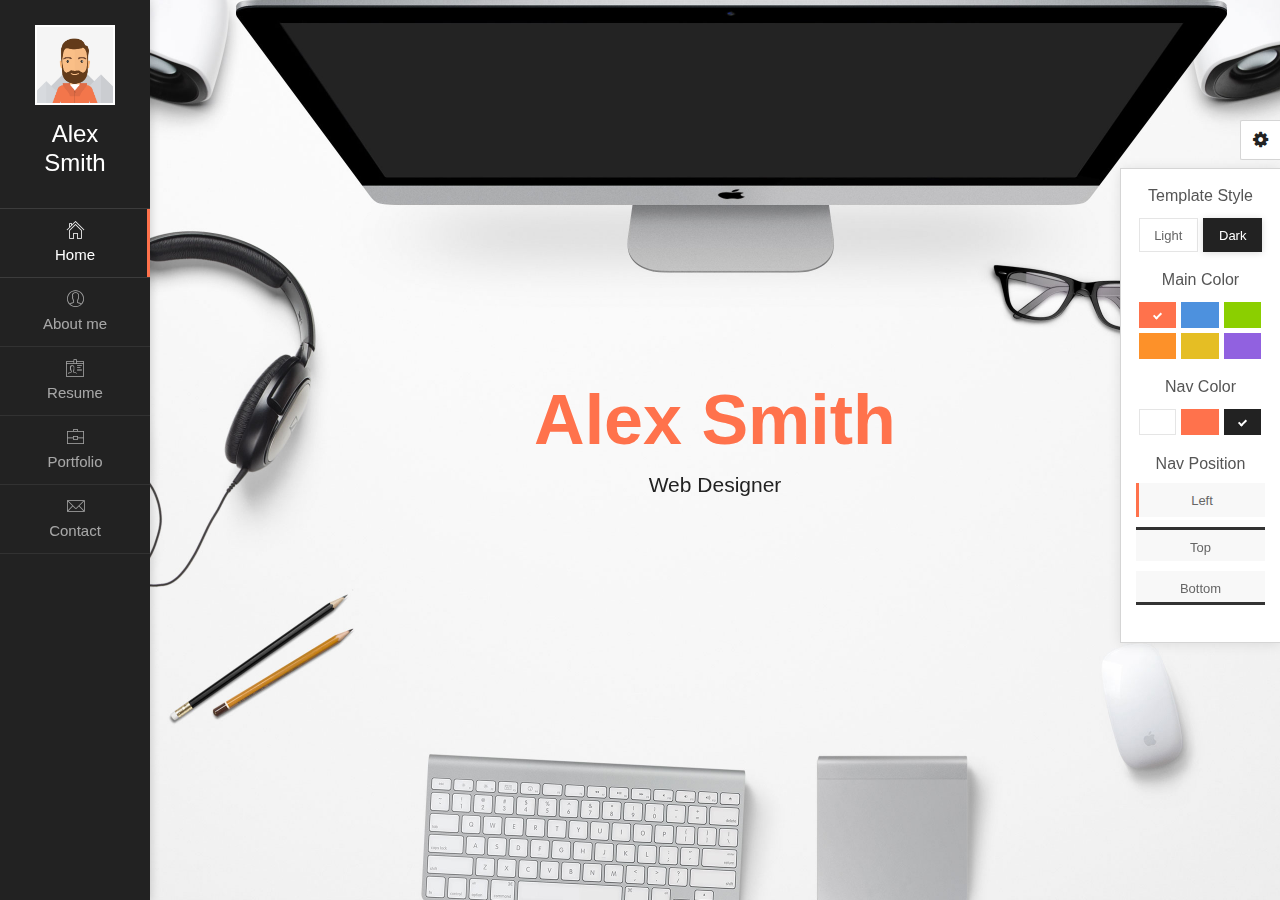
==== index.html @ 6da1f57a "First Commit" ====
<!DOCTYPE html>
<html lang="en" class="no-js">
  <head>
    <meta charset="UTF-8">
    <meta http-equiv="X-UA-Compatible" content="IE=edge"> 
    <title>Unique - Responsive vCard Template</title>
    <meta name="viewport" content="width=device-width, initial-scale=1, maximum-scale=1">
    <meta name="description" content="Unique - Responsive vCard Template">
    <meta name="keywords" content="vcard, resposnive, retina, resume, jquery, css3, bootstrap, Unique, portfolio">
    <meta name="author" content="lmtheme">
    <link rel="shortcut icon" href="asset/favicon.ico">

    <link rel="stylesheet" href="asset/css/bootstrap.css" type="text/css">
    <link rel="stylesheet" href="asset/css/normalize.css" type="text/css">
    <link rel="stylesheet" href="asset/css/animate.css" type="text/css">
    <link rel="stylesheet" href="asset/css/transition-animations.css" type="text/css">
    <link rel="stylesheet" href="asset/css/jquery.mCustomScrollbar.min.css" type="text/css">
    <link rel="stylesheet" href="asset/css/owl.carousel.css" type="text/css">
    <link rel="stylesheet" href="asset/css/magnific-popup.css" type="text/css">
    <link rel="stylesheet" href="asset/css/main-red.css" type="text/css">

    <!-- This styles needs for demo -->
    <link rel="stylesheet" href="asset/preview/lmpixels-demo-panel.css" type="text/css">
    <!-- /This styles needs for demo -->
    
    <script>
      (function(i,s,o,g,r,a,m){i['GoogleAnalyticsObject']=r;i[r]=i[r]||function(){
      (i[r].q=i[r].q||[]).push(arguments)},i[r].l=1*new Date();a=s.createElement(o),
      m=s.getElementsByTagName(o)[0];a.async=1;a.src=g;m.parentNode.insertBefore(a,m)
      })(window,document,'script','https://www.google-analytics.com/analytics.js','ga');
    
      ga('create', 'UA-96534204-1', 'auto');
      ga('send', 'pageview');
    
    </script>

    <script src="asset/js/jquery-2.1.3.min.js"></script>
    <script src="asset/js/modernizr.custom.js"></script>
  </head>

  <body>
    <!-- Loading animation -->
    <div class="preloader">
      <div class="preloader-animation">
        <div class="dot1"></div>
        <div class="dot2"></div>
      </div>
    </div>
    <!-- /Loading animation -->

    <div id="page" class="page template-style-dark">
      <!-- Header -->
      <header id="site_header" class="header mobile-menu-hide header-color-dark">
        <div class="my-photo tilt-effect">
          <img src="asset/images/photo.png" alt="image">
        </div>

        <div class="site-title-block">
          <h1 class="site-title">Alex Smith</h1>
        </div>

        <!-- Navigation -->
        <div class="site-nav">
          <!-- Main menu -->
          <ul id="nav" class="site-main-menu">
            <li>
              <a class="pt-trigger" href="#home" data-animation="21"><i class="menu-icon pe-7s-icon pe-7s-home"></i>Home</a><!-- href value = data-id without # of .pt-page. -->
            </li>
            <li>
              <a class="pt-trigger" href="#about_me" data-animation="17"><i class="menu-icon pe-7s-icon pe-7s-user"></i>About me</a>
            </li>
            <li>
              <a class="pt-trigger" href="#resume" data-animation="18"><i class="menu-icon pe-7s-icon pe-7s-id"></i>Resume</a>
            </li>
            <li>
              <a class="pt-trigger" href="#portfolio" data-animation="19"><i class="menu-icon pe-7s-icon pe-7s-portfolio"></i>Portfolio</a>
            </li>
            <li>
              <a class="pt-trigger" href="#contact" data-animation="20"><i class="menu-icon pe-7s-icon pe-7s-mail"></i>Contact</a>
            </li>
          </ul>
          <!-- /Main menu -->
        </div>
        <!-- Navigation -->
      </header>
      <!-- /Header -->

      <!-- Mobile Header -->
      <div class="mobile-header mobile-visible">
        <div class="mobile-logo-container">
          <div class="mobile-site-title">Alex Smith</div>
        </div>

        <a class="menu-toggle mobile-visible">
          <i class="fa fa-bars"></i>
        </a>
      </div>
      <!-- /Mobile Header -->

      <!-- Main Content -->
      <div id="main" class="site-main">
        <!-- Page changer wrapper -->
        <div class="pt-wrapper" style="background-image: url(asset/images/main_bg_light.jpg);">
          <!-- Subpages -->
          <div class="subpages">

            <!-- Home Subpage -->
            <section class="pt-page pt-page-1 section-without-bg section-paddings-0 table" data-id="home">
              <div class="section-inner">
                <div class="home-page-block">
                  <h2>Alex Smith</h2>
                  <div class="owl-carousel text-rotation">                                    
                    <div class="item">
                      <p class="home-page-description">Web Designer</p>
                    </div>
                    <div class="item">
                      <p class="home-page-description">Frontend-developer</p>
                    </div>
                  </div>
                </div>
              </div>
            </section>
            <!-- End of Home Subpage -->

            <!-- About Me Subpage -->
            <section class="pt-page pt-page-2" data-id="about_me">
              <div class="border-block-top-110"></div>
              <div class="section-inner">
                <div class="section-title-block">
                  <div class="section-title-wrapper clearfix">
                    <h2 class="section-title">About Me</h2>
                    <h5 class="section-description">Artist, Thinker, Creative Doer</h5>
                  </div>
                </div>

                <div class="row">
                  <div class="col-sm-6 col-md-6 col-lg-4 subpage-block">
                    <div class="my-photo-block tilt-effect">
                      <img src="asset/images/photo.png" alt="">
                    </div>
                  </div>

                  <div class="col-sm-6 col-md-6 col-lg-4">
                    <h3>I am Web Designer @ Company.com</h3>
                    <p>Praesent ut tortor consectetur, semper sapien non, lacinia augue. Aenean arcu libero, facilisis et nisi non, tempus faucibus tortor. Mauris vel nulla aliquam, pellentesque enim ac, faucibus tortor. Nulla odio nibh, cursus sit amet urna id, dignissim euismod augue.</p>
                    <p>Duis sollicitudin, libero porttitor rutrum ultrices, turpis lorem fermentum justo, quis ornare augue tortor non est. Class aptent taciti sociosqu ad litora torquent per conubia nostra, per inceptos himenaeos.</p>
                  </div>

                  <div class="col-sm-6 col-md-6 col-lg-4 subpage-block">
                    <ul class="info-list">
                      <li><span class="title">Age</span><span class="value">29</span></li>
                      <li><span class="title">Residence</span><span class="value">USA</span></li>
                      <li><span class="title">Address</span><span class="value">88 Some Street, Some Town</span></li>
                      <li><span class="title">e-mail</span><span class="value"><a href="/cdn-cgi/l/email-protection#244149454d4864415c45495448410a474b49"><span class="__cf_email__" data-cfemail="ff9a929e9693bf9a879e928f939ad19c9092">[email&#160;protected]</span></a></span></li>
                      <li><span class="title">Phone</span><span class="value">+0123 123 456 789</span></li>
                      <li><span class="title">Skype</span><span class="value">alex.smith</span></li>
                      <li><span class="title">Freelance</span><span class="value available">Available</span></li>
                    </ul>

                    <ul class="social-links">
                      <li><a class="tip social-button" href="#" title="Twitter"><i class="fa fa-twitter"></i></a></li> <!-- Full list of social icons: http://fontawesome.io/icons/#brand -->
                      <li><a class="tip social-button" href="#" title="Facebook"><i class="fa fa-facebook"></i></a></li>
                      <li><a class="tip social-button" href="#" title="Google Plus"><i class="fa fa-google-plus"></i></a></li>
                      <li><a class="tip social-button" href="#" title="Youtube"><i class="fa fa-youtube"></i></a></li>
                      <li><a class="tip social-button" href="#" title="Instagram"><i class="fa fa-instagram"></i></a></li>
                      <!--<li><a class="tip social-button" href="#" title="last.fm"><i class="fa fa-lastfm"></i></a></li>-->
                      <!--<li><a class="tip social-button" href="#" title="Dribbble"><i class="fa fa-dribbble"></i></a></li>-->
                    </ul>
                  </div>
                </div>

               <!-- Services block -->
                <div class="block-title">
                  <h3>Services</h3>
                </div>

                <div class="row">
                  <div class="col-sm-6 col-md-3 subpage-block">
                    <div class="service-block"> 
                      <div class="service-info">
                        <img src="asset/images/service/web_design_icon.png" alt="Responsive Design">
                        <h4>Web Design</h4>
                        <p>Lorem ipsum dolor sit amet, consectetur adipisicing elit, sed do eiusmod tempor.</p>
                      </div>
                    </div>
                  </div>

                  <div class="col-sm-6 col-md-3 subpage-block">
                    <div class="service-block"> 
                      <div class="service-info">
                        <img src="asset/images/service/photography_icon.png" alt="Photography">
                        <h4>Photography</h4>
                        <p>Lorem ipsum dolor sit amet, consectetur adipisicing elit, sed do eiusmod tempor.</p>
                      </div>
                    </div>
                  </div>

                  <div class="col-sm-6 col-md-3 subpage-block">
                    <div class="service-block"> 
                      <div class="service-info">
                        <img src="asset/images/service/creativity_icon.png" alt="Creativity">
                        <h4>Creativity</h4>
                        <p>Lorem ipsum dolor sit amet, consectetur adipisicing elit, sed do eiusmod tempor.</p>
                      </div>
                    </div>
                  </div>

                  <div class="col-sm-6 col-md-3 subpage-block">
                    <div class="service-block"> 
                      <div class="service-info">
                        <img src="asset/images/service/advetising_icon.png" alt="Advetising">
                        <h4>Advertising</h4>
                        <p>Lorem ipsum dolor sit amet, consectetur adipisicing elit, sed do eiusmod tempor.</p>
                      </div>
                    </div>
                  </div>
                </div>
                <!-- End of Services block -->

                <!-- Clients block -->
                <div class="block-title">
                  <h3>Clients</h3>
                </div>

                <div class="row">
                  <div class="col-sm-4 col-md-2 subpage-block">
                    <div class="client-block">
                      <a href="#" target="_blank"><img src="asset/images/clients/client_1.png" alt="image"></a>
                    </div>
                  </div>

                  <div class="col-sm-4 col-md-2 subpage-block">
                    <div class="client-block">
                      <a href="#" target="_blank"><img src="asset/images/clients/client_2.png" alt="image"></a>
                    </div>
                  </div>

                  <div class="col-sm-4 col-md-2 subpage-block">
                    <div class="client-block">
                      <a href="#" target="_blank"><img src="asset/images/clients/client_3.png" alt="image"></a>
                    </div>
                  </div>

                  <div class="col-sm-4 col-md-2 subpage-block">
                    <div class="client-block">
                      <a href="#" target="_blank"><img src="asset/images/clients/client_4.png" alt="image"></a>
                    </div>
                  </div>

                  <div class="col-sm-4 col-md-2 subpage-block">
                    <div class="client-block">
                      <a href="#" target="_blank"><img src="asset/images/clients/client_5.png" alt="image"></a>
                    </div>
                  </div>

                  <div class="col-sm-4 col-md-2 subpage-block">
                    <div class="client-block">
                      <a href="#" target="_blank"><img src="asset/images/clients/client_6.png" alt="image"></a>
                    </div>
                  </div>
                </div>
                <!-- End of Clients block -->

                <div class="row">
                  <div class="col-sm-12 col-md-12 subpage-block">
                    <div class="block-title">
                      <h3>Testimonials</h3>
                    </div>
                    <div class="testimonials owl-carousel">
                      <!-- Testimonial 1 -->
                      <div class="testimonial-item">
                        <!-- Testimonial Content -->
                        <div class="testimonial-content">
                          <div class="testimonial-text">
                            <p>"Phasellus eu nunc tincidunt, ultricies elit vitae, pretium eros. Sed sed ipsum sed massa."</p>
                          </div>
                        </div>            
                        <!-- /Testimonial Content -->  
                        <!-- Testimonial Author -->
                        <div class="testimonial-credits">
                          <!-- Picture -->
                          <div class="testimonial-picture">
                            <img src="asset/images/testimonials/testimonial_photo_1.jpg" alt="">
                          </div>              
                          <!-- /Picture -->
                          <!-- Testimonial author information -->
                          <div class="testimonial-author-info">
                            <p class="testimonial-author">Maria Richardson</p>
                            <p class="testimonial-firm">Lindsley's Lumber</p>
                          </div>
                        </div>
                        <!-- /Testimonial author information -->               
                      </div>
                      <!-- End of Testimonial 1 -->

                      <!-- Testimonial 2 -->
                      <div class="testimonial-item">
                        <!-- Testimonial Content -->
                        <div class="testimonial-content">
                          <div class="testimonial-text">
                            <p>"Vivamus porta dapibus tristique. Suspendisse et arcu eget nisi convallis eleifend nec ac lorem."</p>
                          </div>
                        </div>            
                        <!-- /Testimonial Content -->  
                        <!-- Testimonial Author -->
                        <div class="testimonial-credits">
                          <!-- Picture -->
                          <div class="testimonial-picture">
                            <img src="asset/images/testimonials/testimonial_photo_2.jpg" alt="">
                          </div>              
                          <!-- /Picture -->
                          <!-- Testimonial author information -->
                          <div class="testimonial-author-info">
                            <p class="testimonial-author">John Doe</p>
                            <p class="testimonial-firm">Apple Inc.</p>
                          </div>
                        </div>
                        <!-- /Testimonial author information -->               
                      </div>
                      <!-- End of Testimonial 2 -->

                      <!-- Testimonial 3 -->
                      <div class="testimonial-item">
                        <!-- Testimonial Content -->
                        <div class="testimonial-content">
                          <div class="testimonial-text">
                            <p>"Aliquam congue auctor lectus sed fermentum. Nulla ultricies tellus quis sapien lacinia egestas."</p>
                          </div>
                        </div>            
                        <!-- /Testimonial Content -->  
                        <!-- Testimonial Author -->
                        <div class="testimonial-credits">
                          <!-- Picture -->
                          <div class="testimonial-picture">
                            <img src="asset/images/testimonials/testimonial_photo_3.jpg" alt="">
                          </div>              
                          <!-- /Picture -->
                          <!-- Testimonial author information -->
                          <div class="testimonial-author-info">
                            <p class="testimonial-author">George McQueen</p>
                            <p class="testimonial-firm">Harmony House</p>
                          </div>
                        </div>
                        <!-- /Testimonial author information -->               
                      </div>
                      <!-- End of Testimonial 3 -->
                    </div>
                  </div>
                </div>

                <!-- Fun facts block -->
                <div class="block-title">
                  <h3>Fun Facts</h3>
                </div>

                <div class="row">
                  <div class="col-sm-6 col-md-3 subpage-block">
                    <div class="fun-fact-block gray-bg tilt-effect">
                      <i class="pe-7s-icon pe-7s-smile"></i>
                      <h4>Happy Clients</h4>
                      <span class="fun-value">1,024</span>
                    </div>
                  </div>

                  <div class="col-sm-6 col-md-3 subpage-block tilt-effect">
                    <div class="fun-fact-block">
                      <i class="pe-7s-icon pe-7s-alarm"></i>
                      <h4>Working Hours</h4>
                      <span class="fun-value">6,256</span>
                    </div>
                  </div>

                  <div class="col-sm-6 col-md-3 subpage-block tilt-effect">
                    <div class="fun-fact-block gray-bg">
                      <i class="pe-7s-icon pe-7s-medal"></i>
                      <h4>Awards Won</h4>
                      <span class="fun-value">21</span>
                    </div>
                  </div>

                  <div class="col-sm-6 col-md-3 subpage-block tilt-effect">
                    <div class="fun-fact-block">
                      <i class="pe-7s-icon pe-7s-coffee"></i>
                      <h4>Coffee Consumed</h4>
                      <span class="fun-value">20,000</span>
                    </div>
                  </div>
                </div>
                <!-- End of Fun fucts block -->
              </div>
            </section>
            <!-- End of About Me Subpage -->

            <!-- Resume Subpage -->
            <section class="pt-page pt-page-3" data-id="resume">
              <div class="border-block-top-110"></div>
              <div class="section-inner">
                <div class="section-title-block">
                  <div class="section-title-wrapper">
                    <h2 class="section-title">Resume</h2>
                    <h5 class="section-description">6 Years of Experience</h5>
                  </div>
                </div>

                <div class="row">
                  <div class="col-sm-6 col-md-4 subpage-block">
                    <div class="block-title">
                      <h3>Education</h3>
                    </div>
                    <div class="timeline">
                      <!-- Single event -->
                      <div class="timeline-event te-primary">
                        <h5 class="event-date">2010</h5>
                        <h4 class="event-name">Specialization Course</h4>
                        <span class="event-description">University of Studies</span>
                        <p>Mauris magna sapien, pharetra consectetur fringilla vitae, interdum sed tortor.</p>
                      </div>
                      <!-- Single event -->
                      <div class="timeline-event te-primary">
                        <h5 class="event-date">2009</h5>
                        <h4 class="event-name">Specialization Course</h4>
                        <span class="event-description">University of Studies</span>
                        <p>Mauris magna sapien, pharetra consectetur fringilla vitae, interdum sed tortor.</p>
                      </div>
                      <!-- Single event -->
                      <div class="timeline-event te-primary">
                        <h5 class="event-date">2008</h5>
                        <h4 class="event-name">Specialization Course</h4>
                        <span class="event-description">University of Studies</span>
                        <p>Mauris magna sapien, pharetra consectetur fringilla vitae, interdum sed tortor.</p>
                      </div>
                    </div>
                  </div>

                  <div class="col-sm-6 col-md-4 subpage-block">
                    <div class="block-title">
                      <h3>Experience</h3>
                    </div>
                    <div class="timeline">
                      <!-- Single event -->
                      <div class="timeline-event te-primary">
                        <h5 class="event-date">Dec 2012 - Current</h5>
                        <h4 class="event-name">Frontend-developer</h4>
                        <span class="event-description">Web Agency</span>
                        <p>Mauris magna sapien, pharetra consectetur fringilla vitae, interdum sed tortor.</p>
                      </div>
                      <!-- Single event -->
                      <div class="timeline-event te-primary">
                        <h5 class="event-date">Dec 2011 - Nov 2012</h5>
                        <h4 class="event-name">Web Designer</h4>
                        <span class="event-description">Apple Inc.</span>
                        <p>Mauris magna sapien, pharetra consectetur fringilla vitae, interdum sed tortor.</p>
                      </div>
                      <!-- Single event -->
                      <div class="timeline-event te-primary">
                        <h5 class="event-date">Jan 2010 - Dec 2011</h5>
                        <h4 class="event-name">Graphic Designer</h4>
                        <span class="event-description">Web Agency</span>
                        <p>Mauris magna sapien, pharetra consectetur fringilla vitae, interdum sed tortor.</p>
                      </div>
                    </div>
                  </div>

                  <div class="col-sm-6 col-md-4 subpage-block">
                    <div class="block-title">
                      <h3>Design Skills</h3>
                    </div>
                    <div class="skills-info">
                      <h4>Web Design</h4>                               
                      <div class="skill-container">
                        <div class="skill-percentage skill-1"></div>
                      </div>

                      <h4>Graphic Design</h4>
                      <div class="skill-container">
                        <div class="skill-percentage skill-2"></div>
                      </div>

                      <h4>Print Design</h4>
                      <div class="skill-container">
                        <div class="skill-percentage skill-3"></div>
                      </div> 
                    </div>

                    <div class="block-title">
                      <h3>Coding Skills</h3>
                    </div>
                    <div class="skills-info">
                      <h4>HML5</h4>                               
                      <div class="skill-container">
                        <div class="skill-percentage skill-4"></div>
                      </div>

                      <h4>CSS3</h4>
                      <div class="skill-container">
                        <div class="skill-percentage skill-5"></div>
                      </div>

                      <h4>jQuery</h4>
                      <div class="skill-container">
                        <div class="skill-percentage skill-6"></div>
                      </div>

                      <h4>Wordpress</h4>
                      <div class="skill-container">
                        <div class="skill-percentage skill-7"></div>
                      </div>

                      <h4>PHP</h4>
                      <div class="skill-container">
                        <div class="skill-percentage skill-8"></div>
                      </div>
                    </div>
                  </div>
                </div>
                <div class="row">
                  <div class="col-sm-12 col-md-12">
                    <div class="download-cv-block">
                      <a class="button" target="_blank" href="#">Download CV</a>
                    </div>
                  </div>
                </div>
              </div>
            </section>
            <!-- End Resume Subpage -->


            <!-- Portfolio Subpage -->
            <section class="pt-page pt-page-4" data-id="portfolio">
              <div class="border-block-top-110"></div>
              <div class="section-inner">
                <div class="section-title-block">
                  <div class="section-title-wrapper">
                    <h2 class="section-title">Portfolio</h2>
                    <h5 class="section-description">My Best Works</h5>
                  </div>
                </div>

                <!-- Portfolio Content -->
                <div class="portfolio-content">
                              
                  <!-- Portfolio filter -->
                  <ul id="portfolio_filters" class="portfolio-filters">
                    <li class="active">
                      <a class="filter btn btn-sm btn-link active" data-group="all">All</a>
                    </li>
                    <li>
                      <a class="filter btn btn-sm btn-link" data-group="media">Media</a>
                    </li>
                    <li>
                      <a class="filter btn btn-sm btn-link" data-group="illustration">Illustration</a>
                    </li>
                    <li>
                      <a class="filter btn btn-sm btn-link" data-group="video">Video</a>
                    </li>
                  </ul>
                  <!-- End of Portfolio filter -->

                  <!-- Portfolio Grid -->
                  <div id="portfolio_grid" class="portfolio-grid portfolio-masonry masonry-grid-3">

                    <!-- Portfolio Item 1 -->
                    <figure class="item" data-groups='["all", "media"]'>
                      <a class="ajax-page-load" href="portfolio-1.html">
                        <img src="asset/images/portfolio/1.jpg" alt="">
                        <div>
                          <h5 class="name">Project Name</h5>
                          <small>Media</small>
                          <i class="pe-7s-icon pe-7s-display2"></i>
                        </div>
                      </a>
                    </figure>
                    <!-- /Portfolio Item 1 -->

                    <!-- Portfolio Item 2 -->
                    <figure class="item" data-groups='["all", "video"]'>
                      <a href="https://player.vimeo.com/video/97102654?autoplay=1" title="Praesent Dolor Ex" class="lightbox mfp-iframe">
                        <img src="asset/images/portfolio/2.jpg" alt="">
                        <div>
                          <h5 class="name">Project Name</h5>
                          <small>Video</small>
                          <i class="pe-7s-icon pe-7s-video"></i>
                        </div>
                      </a>
                    </figure>
                    <!-- /Portfolio Item 2 -->

                    <!-- Portfolio Item 3 -->
                    <figure class="item" data-groups='["all","illustration"]'>
                      <a href="images/portfolio/full/3.jpg" class="lightbox" title="Duis Eu Eros Viverra">
                        <img src="asset/images/portfolio/3.jpg" alt="">
                        <div>
                          <h5 class="name">Project Name</h5>
                          <small>Illustration</small>
                          <i class="pe-7s-icon pe-7s-photo"></i>
                        </div>
                      </a>
                    </figure>
                    <!-- /Portfolio Item 3 -->

                    <!-- Portfolio Item 4 -->
                    <figure class="item" data-groups='["all", "media"]'>
                      <a class="ajax-page-load" href="portfolio-2.html">
                        <img src="asset/images/portfolio/4.jpg" alt="">
                        <div>
                          <h5 class="name">Project Name</h5>
                          <small>Media</small>
                          <i class="pe-7s-icon pe-7s-display2"></i>
                        </div>
                      </a>
                    </figure>
                    <!-- /Portfolio Item 4 -->

                    <!-- Portfolio Item 5 -->
                    <figure class="item" data-groups='["all", "illustration"]'>
                      <a href="images/portfolio/full/5.jpg" class="lightbox" title="Aliquam Condimentum Magna Rhoncus">
                        <img src="asset/images/portfolio/5.jpg" alt="">
                        <div>
                          <h5 class="name">Project Name</h5>
                          <small>Illustration</small>
                          <i class="pe-7s-icon pe-7s-photo"></i>
                        </div>
                      </a>
                    </figure>
                    <!-- /Portfolio Item 5 -->

                    <!-- Portfolio Item 6 -->
                    <figure class="item" data-groups='["all", "media"]'>
                      <a class="ajax-page-load" href="portfolio-3.html">
                        <img src="asset/images/portfolio/6.jpg" alt="">
                        <div>
                          <h5 class="name">Project Name</h5>
                          <small>Media</small>
                          <i class="pe-7s-icon pe-7s-display2"></i>
                        </div>
                      </a>
                    </figure>
                    <!-- /Portfolio Item 6 -->

                    <!-- Portfolio Item 7 -->
                    <figure class="item" data-groups='["all", "video"]'>
                      <a href="https://player.vimeo.com/video/97102654?autoplay=1" title="Nulla Facilisi" class="lightbox mfp-iframe">
                        <img src="asset/images/portfolio/7.jpg" alt="">
                        <div>
                          <h5 class="name">Project Name</h5>
                          <small>Video</small>
                          <i class="pe-7s-icon pe-7s-video"></i>
                        </div>
                      </a>
                    </figure>
                    <!-- /Portfolio Item 7 -->

                    <!-- Portfolio Item 8 -->
                    <figure class="item" data-groups='["all",  "media"]'>
                      <a class="ajax-page-load" href="portfolio-4.html">
                        <img src="asset/images/portfolio/8.jpg" alt="">
                        <div>
                          <h5 class="name">Project Name</h5>
                          <small>Media</small>
                          <i class="pe-7s-icon pe-7s-display2"></i>
                        </div>
                      </a>
                    </figure>
                    <!-- /Portfolio Item 8 -->

                    <!-- Portfolio Item 9 -->
                    <figure class="item" data-groups='["all","illustration"]'>
                      <a href="images/portfolio/full/9.jpg" class="lightbox" title="Mauris Neque Dolor">
                        <img src="asset/images/portfolio/9.jpg" alt="">
                        <div>
                          <h5 class="name">Project Name</h5>
                          <small>Illustration</small>
                          <i class="pe-7s-icon pe-7s-photo"></i>
                        </div>
                      </a>
                    </figure>
                    <!-- /Portfolio Item 9 -->

                    <!-- Portfolio Item 10 -->
                    <figure class="item" data-groups='["all", "video"]'>
                      <a href="https://player.vimeo.com/video/97102654?autoplay=1" title="Donec Lectus Arcu" class="lightbox mfp-iframe">
                        <img src="asset/images/portfolio/10.jpg" alt="">
                        <div>
                          <h5 class="name">Project Name</h5>
                          <small>Video</small>
                          <i class="pe-7s-icon pe-7s-video"></i>
                        </div>
                      </a>
                    </figure>
                    <!-- /Portfolio Item 10 -->

                    <!-- Portfolio Item 11 -->
                    <figure class="item" data-groups='["all","illustration"]'>
                      <a href="images/portfolio/full/11.jpg" class="lightbox" title="Duis Eu Eros Viverra">
                        <img src="asset/images/portfolio/11.jpg" alt="">
                        <div>
                          <h5 class="name">Project Name</h5>
                          <small>Illustration</small>
                          <i class="pe-7s-icon pe-7s-photo"></i>
                        </div>
                      </a>
                    </figure>
                    <!-- /Portfolio Item 11 -->

                    <!-- Portfolio Item 12 -->
                    <figure class="item" data-groups='["all","media"]'>
                      <a class="ajax-page-load" href="portfolio-5.html">
                        <img src="asset/images/portfolio/12.jpg" alt="">
                        <div>
                          <h5 class="name">Project Name</h5>
                          <small>Media</small>
                          <i class="pe-7s-icon pe-7s-display2"></i>
                        </div>
                      </a>
                    </figure>
                    <!-- /Portfolio Item 12 -->
                  </div>
                  <!-- /Portfolio Grid -->

                </div>
                <!-- /Portfolio Content -->
              </div>
            </section>
            <!-- /Portfolio Subpage -->

            <!-- Contact Subpage -->
            <section class="pt-page pt-page-5" data-id="contact">
              <div class="border-block-top-110"></div>
              <div class="section-inner">
                <div class="section-title-block">
                  <div class="section-title-wrapper">
                    <h2 class="section-title">Contact</h2>
                    <h5 class="section-description">Get in Touch</h5>
                  </div>
                </div>

                <div class="row">
                  <div class="col-sm-6 col-md-6 subpage-block">
                    <div class="block-title">
                      <h3>Get in Touch</h3>
                    </div>
                    <p>Sed eleifend sed nibh nec fringilla. Donec eu cursus sem, vitae tristique ante. Cras pretium rutrum egestas. Integer ultrices libero sed justo vehicula, eget tincidunt tortor tempus.</p>
                    <div class="contact-info-block">
                      <div class="ci-icon">
                        <i class="pe-7s-icon pe-7s-map-marker"></i>
                      </div>
                      <div class="ci-text">
                        <h5>Los Angeles, USA</h5>
                      </div>
                    </div>
                    <div class="contact-info-block">
                      <div class="ci-icon">
                        <i class="pe-7s-icon pe-7s-mail"></i>
                      </div>
                      <div class="ci-text">
                        <h5><a href="/cdn-cgi/l/email-protection" class="__cf_email__" data-cfemail="9dfcf1f8e5eef0f4e9f5ddf8e5fcf0edf1f8b3fef2f0">[email&#160;protected]</a></h5>
                      </div>
                    </div>
                    <div class="contact-info-block">
                      <div class="ci-icon">
                        <i class="pe-7s-icon pe-7s-call"></i>
                      </div>
                      <div class="ci-text">
                        <h5>+123 654 78900</h5>
                      </div>
                    </div>
                    <div class="contact-info-block">
                      <div class="ci-icon">
                        <i class="pe-7s-icon pe-7s-check"></i>
                      </div>
                      <div class="ci-text">
                        <h5>Freelance Available</h5>
                      </div>
                    </div>
                  </div>

                  <div class="col-sm-6 col-md-6 subpage-block">
                    <div class="block-title">
                      <h3>Contact Form</h3>
                    </div>
                    <form id="contact-form" method="post" action="contact_form/contact_form.php">

                      <div class="messages"></div>

                      <div class="controls">
                        <div class="form-group">
                            <input id="form_name" type="text" name="name" class="form-control" placeholder="Full Name" required="required" data-error="Name is required.">
                            <div class="form-control-border"></div>
                            <i class="form-control-icon pe-7s-user"></i>
                            <div class="help-block with-errors"></div>
                        </div>

                        <div class="form-group">
                            <input id="form_email" type="email" name="email" class="form-control" placeholder="Email Address" required="required" data-error="Valid email is required.">
                            <div class="form-control-border"></div>
                            <i class="form-control-icon pe-7s-mail"></i>
                            <div class="help-block with-errors"></div>
                        </div>

                        <div class="form-group">
                            <textarea id="form_message" name="message" class="form-control" placeholder="Message for Me" rows="4" required="required" data-error="Please, leave me a message."></textarea>
                            <div class="form-control-border"></div>
                            <i class="form-control-icon pe-7s-comment"></i>
                            <div class="help-block with-errors"></div>
                        </div>

                        <input type="submit" class="button btn-send" value="Send message">
                      </div>
                    </form>
                  </div>
                </div>
              </div>
            </section>
            <!-- End Contact Subpage -->

          </div>
        </div>
        <!-- /Page changer wrapper -->
      </div>
      <!-- /Main Content -->
    </div>

    <!-- Demo Color changer -->
    <a id="lm_demo_panel_switcher" class="lm-demo-panel-switcher right"><i class="fa fa-gear"></i></a>
    <div id="lm_demo_panel" class="lm-demo-panel right panel-color-red active">
      <div class="demo-panel-title">Template Style</div>
      <div id="t_style" class="demo-panel-options">
        <a class="t-style-switcher" data-id="template-style-light"><div class="preview w-border t-style t-style-light">Light</div></a>
        <a class="current-t-style t-style-switcher" data-id="template-style-dark"><div class="preview t-style t-style-dark">Dark</div></a>
      </div>

      <div class="demo-panel-title">Main Color</div>
      <div id="main_color" class="demo-panel-options">
        <a data-id="red" class="current-main-color"><div class="preview color-1">&nbsp;</div></a>
        <a data-id="blue"><div class="preview color-2">&nbsp;</div></a>
        <a data-id="green"><div class="preview color-3">&nbsp;</div></a>
        <a data-id="orange"><div class="preview color-4">&nbsp;</div></a>
        <a data-id="yellow"><div class="preview color-5">&nbsp;</div></a>
        <a data-id="violet"><div class="preview color-6">&nbsp;</div></a>
      </div>

      <div class="demo-panel-title">Nav Color</div>
      <div id="header_color" class="demo-panel-options">
        <a class="inverse h-color-switcher" data-id="header-color-light"><div class="preview h-color h-color-1 w-border">&nbsp;</div></a>
        <a class="h-color-switcher" data-id="header-color-main"><div class="preview h-color h-color-2">&nbsp;</div></a>
        <a class="current-h-color h-color-switcher" data-id="header-color-dark"><div class="preview h-color h-color-3">&nbsp;</div></a>
      </div>

      <div class="demo-panel-title mobile-hidden">Nav Position</div>
      <div id="header_position" class="demo-panel-options mobile-hidden">
        <a class="current-layout layout-switcher" data-id="layout-menu-left"><div class="preview layout left">Left</div></a>
        <a class="layout-switcher" data-id="layout-menu-top"><div class="preview layout top">Top</div></a>
        <a class="layout-switcher" data-id="layout-menu-bottom"><div class="preview layout bottom">Bottom</div></a>
      </div>
    </div>
    <!-- /Demo Color changer -->

    <script data-cfasync="false" src="asset/js/email-decode.min.js"></script><script src="js/bootstrap.min.js"></script>
    <script src="asset/js/pages-switcher.js"></script>
    <script src="asset/js/imagesloaded.pkgd.min.js"></script>
    <script src="asset/js/validator.js"></script>
    <script src="asset/js/jquery.shuffle.min.js"></script>
    <script src="asset/js/masonry.pkgd.min.js"></script>
    <script src="asset/js/owl.carousel.min.js"></script>
    <script src="asset/js/jquery.magnific-popup.min.js"></script>
    <script src="asset/js/jquery.mCustomScrollbar.concat.min.js"></script>
    <script src="asset/js/tilt.jquery.min.js"></script>
    <script src="asset/js/jquery.hoverdir.js"></script>
    <script src="asset/js/main.js"></script>

    <!-- Demo Color changer Script -->
    <script src="asset/preview/lmpixels-demo-panel.js"></script>
    <!-- /Demo Color changer Script -->
  <script defer="" src="beacon.min.js/v652eace1692a40cfa3763df669d7439c1639079717194" integrity="sha512-Gi7xpJR8tSkrpF7aordPZQlW2DLtzUlZcumS8dMQjwDHEnw9I7ZLyiOj/6tZStRBGtGgN6ceN6cMH8z7etPGlw==" data-cf-beacon='{"rayId":"6e7434c75c9a46d9","version":"2021.12.0","r":1,"token":"94b99c0576dc45bf9d669fb5e9256829","si":100}' crossorigin="anonymous"></script>
</body>
</html>
---- asset/css/transition-animations.css ----
.pt-page-moveToLeft{-webkit-animation:moveToLeft .6s ease both;animation:moveToLeft .6s ease both}.pt-page-moveFromLeft{-webkit-animation:moveFromLeft .6s ease both;animation:moveFromLeft .6s ease both}.pt-page-moveToRight{-webkit-animation:moveToRight .6s ease both;animation:moveToRight .6s ease both}.pt-page-moveFromRight{-webkit-animation:moveFromRight .6s ease both;animation:moveFromRight .6s ease both}.pt-page-moveToTop{-webkit-animation:moveToTop .6s ease both;animation:moveToTop .6s ease both}.pt-page-moveFromTop{-webkit-animation:moveFromTop .6s ease both;animation:moveFromTop .6s ease both}.pt-page-moveToBottom{-webkit-animation:moveToBottom .6s ease both;animation:moveToBottom .6s ease both}.pt-page-moveFromBottom{-webkit-animation:moveFromBottom .6s ease both;animation:moveFromBottom .6s ease both}.pt-page-fade{-webkit-animation:fade .7s ease both;animation:fade .7s ease both}.pt-page-moveToLeftFade{-webkit-animation:moveToLeftFade .7s ease both;animation:moveToLeftFade .7s ease both}.pt-page-moveFromLeftFade{-webkit-animation:moveFromLeftFade .7s ease both;animation:moveFromLeftFade .7s ease both}.pt-page-moveToRightFade{-webkit-animation:moveToRightFade .7s ease both;animation:moveToRightFade .7s ease both}.pt-page-moveFromRightFade{-webkit-animation:moveFromRightFade .7s ease both;animation:moveFromRightFade .7s ease both}.pt-page-moveToTopFade{-webkit-animation:moveToTopFade .7s ease both;animation:moveToTopFade .7s ease both}.pt-page-moveFromTopFade{-webkit-animation:moveFromTopFade .7s ease both;animation:moveFromTopFade .7s ease both}.pt-page-moveToBottomFade{-webkit-animation:moveToBottomFade .7s ease both;animation:moveToBottomFade .7s ease both}.pt-page-moveFromBottomFade{-webkit-animation:moveFromBottomFade .7s ease both;animation:moveFromBottomFade .7s ease both}.pt-page-moveToLeftEasing{-webkit-animation:moveToLeft .7s ease-in-out both;animation:moveToLeft .7s ease-in-out both}.pt-page-moveToRightEasing{-webkit-animation:moveToRight .7s ease-in-out both;animation:moveToRight .7s ease-in-out both}.pt-page-moveToTopEasing{-webkit-animation:moveToTop .7s ease-in-out both;animation:moveToTop .7s ease-in-out both}.pt-page-moveToBottomEasing{-webkit-animation:moveToBottom .7s ease-in-out both;animation:moveToBottom .7s ease-in-out both}@-webkit-keyframes moveToLeft{from{}to{-webkit-transform:translateX(-100%)}}@keyframes moveToLeft{from{}to{-webkit-transform:translateX(-100%);transform:translateX(-100%)}}@-webkit-keyframes moveFromLeft{from{-webkit-transform:translateX(-100%)}}@keyframes moveFromLeft{from{-webkit-transform:translateX(-100%);transform:translateX(-100%)}}@-webkit-keyframes moveToRight{from{}to{-webkit-transform:translateX(100%)}}@keyframes moveToRight{from{}to{-webkit-transform:translateX(100%);transform:translateX(100%)}}@-webkit-keyframes moveFromRight{from{-webkit-transform:translateX(100%)}}@keyframes moveFromRight{from{-webkit-transform:translateX(100%);transform:translateX(100%)}}@-webkit-keyframes moveToTop{from{}to{-webkit-transform:translateY(-100%)}}@keyframes moveToTop{from{}to{-webkit-transform:translateY(-100%);transform:translateY(-100%)}}@-webkit-keyframes moveFromTop{from{-webkit-transform:translateY(-100%)}}@keyframes moveFromTop{from{-webkit-transform:translateY(-100%);transform:translateY(-100%)}}@-webkit-keyframes moveToBottom{from{}to{-webkit-transform:translateY(100%)}}@keyframes moveToBottom{from{}to{-webkit-transform:translateY(100%);transform:translateY(100%)}}@-webkit-keyframes moveFromBottom{from{-webkit-transform:translateY(100%)}}@keyframes moveFromBottom{from{-webkit-transform:translateY(100%);transform:translateY(100%)}}@-webkit-keyframes fade{from{}to{opacity:.3}}@keyframes fade{from{}to{opacity:.3}}@-webkit-keyframes moveToLeftFade{from{}to{opacity:.3;-webkit-transform:translateX(-100%)}}@keyframes moveToLeftFade{from{}to{opacity:.3;-webkit-transform:translateX(-100%);transform:translateX(-100%)}}@-webkit-keyframes moveFromLeftFade{from{opacity:.3;-webkit-transform:translateX(-100%)}}@keyframes moveFromLeftFade{from{opacity:.3;-webkit-transform:translateX(-100%);transform:translateX(-100%)}}@-webkit-keyframes moveToRightFade{from{}to{opacity:.3;-webkit-transform:translateX(100%)}}@keyframes moveToRightFade{from{}to{opacity:.3;-webkit-transform:translateX(100%);transform:translateX(100%)}}@-webkit-keyframes moveFromRightFade{from{opacity:.3;-webkit-transform:translateX(100%)}}@keyframes moveFromRightFade{from{opacity:.3;-webkit-transform:translateX(100%);transform:translateX(100%)}}@-webkit-keyframes moveToTopFade{from{}to{opacity:.3;-webkit-transform:translateY(-100%)}}@keyframes moveToTopFade{from{}to{opacity:.3;-webkit-transform:translateY(-100%);transform:translateY(-100%)}}@-webkit-keyframes moveFromTopFade{from{opacity:.3;-webkit-transform:translateY(-100%)}}@keyframes moveFromTopFade{from{opacity:.3;-webkit-transform:translateY(-100%);transform:translateY(-100%)}}@-webkit-keyframes moveToBottomFade{from{}to{opacity:.3;-webkit-transform:translateY(100%)}}@keyframes moveToBottomFade{from{}to{opacity:.3;-webkit-transform:translateY(100%);transform:translateY(100%)}}@-webkit-keyframes moveFromBottomFade{from{opacity:.3;-webkit-transform:translateY(100%)}}@keyframes moveFromBottomFade{from{opacity:.3;-webkit-transform:translateY(100%);transform:translateY(100%)}}.pt-page-scaleDown{-webkit-animation:scaleDown .7s ease both;animation:scaleDown .7s ease both}.pt-page-scaleUp{-webkit-animation:scaleUp .7s ease both;animation:scaleUp .7s ease both}.pt-page-scaleUpDown{-webkit-animation:scaleUpDown .5s ease both;animation:scaleUpDown .5s ease both}.pt-page-scaleDownUp{-webkit-animation:scaleDownUp .5s ease both;animation:scaleDownUp .5s ease both}.pt-page-scaleDownCenter{-webkit-animation:scaleDownCenter .4s ease-in both;animation:scaleDownCenter .4s ease-in both}.pt-page-scaleUpCenter{-webkit-animation:scaleUpCenter .4s ease-out both;animation:scaleUpCenter .4s ease-out both}@-webkit-keyframes scaleDown{from{}to{opacity:0;-webkit-transform:scale(.8)}}@keyframes scaleDown{from{}to{opacity:0;-webkit-transform:scale(.8);transform:scale(.8)}}@-webkit-keyframes scaleUp{from{opacity:0;-webkit-transform:scale(.8)}}@keyframes scaleUp{from{opacity:0;-webkit-transform:scale(.8);transform:scale(.8)}}@-webkit-keyframes scaleUpDown{from{opacity:0;-webkit-transform:scale(1.2)}}@keyframes scaleUpDown{from{opacity:0;-webkit-transform:scale(1.2);transform:scale(1.2)}}@-webkit-keyframes scaleDownUp{from{}to{opacity:0;-webkit-transform:scale(1.2)}}@keyframes scaleDownUp{from{}to{opacity:0;-webkit-transform:scale(1.2);transform:scale(1.2)}}@-webkit-keyframes scaleDownCenter{from{}to{opacity:0;-webkit-transform:scale(.7)}}@keyframes scaleDownCenter{from{}to{opacity:0;-webkit-transform:scale(.7);transform:scale(.7)}}@-webkit-keyframes scaleUpCenter{from{opacity:0;-webkit-transform:scale(.7)}}@keyframes scaleUpCenter{from{opacity:0;-webkit-transform:scale(.7);transform:scale(.7)}}.pt-page-rotateRightSideFirst{-webkit-transform-origin:0% 50%;transform-origin:0% 50%;-webkit-animation:rotateRightSideFirst .8s both ease-in;animation:rotateRightSideFirst .8s both ease-in}.pt-page-rotateLeftSideFirst{-webkit-transform-origin:100% 50%;transform-origin:100% 50%;-webkit-animation:rotateLeftSideFirst .8s both ease-in;animation:rotateLeftSideFirst .8s both ease-in}.pt-page-rotateTopSideFirst{-webkit-transform-origin:50% 100%;transform-origin:50% 100%;-webkit-animation:rotateTopSideFirst .8s both ease-in;animation:rotateTopSideFirst .8s both ease-in}.pt-page-rotateBottomSideFirst{-webkit-transform-origin:50% 0%;transform-origin:50% 0%;-webkit-animation:rotateBottomSideFirst .8s both ease-in;animation:rotateBottomSideFirst .8s both ease-in}.pt-page-flipOutRight{-webkit-transform-origin:50% 50%;transform-origin:50% 50%;-webkit-animation:flipOutRight .5s both ease-in;animation:flipOutRight .5s both ease-in}.pt-page-flipInLeft{-webkit-transform-origin:50% 50%;transform-origin:50% 50%;-webkit-animation:flipInLeft .5s both ease-out;animation:flipInLeft .5s both ease-out}.pt-page-flipOutLeft{-webkit-transform-origin:50% 50%;transform-origin:50% 50%;-webkit-animation:flipOutLeft .5s both ease-in;animation:flipOutLeft .5s both ease-in}.pt-page-flipInRight{-webkit-transform-origin:50% 50%;transform-origin:50% 50%;-webkit-animation:flipInRight .5s both ease-out;animation:flipInRight .5s both ease-out}.pt-page-flipOutTop{-webkit-transform-origin:50% 50%;transform-origin:50% 50%;-webkit-animation:flipOutTop .5s both ease-in;animation:flipOutTop .5s both ease-in}.pt-page-flipInBottom{-webkit-transform-origin:50% 50%;transform-origin:50% 50%;-webkit-animation:flipInBottom .5s both ease-out;animation:flipInBottom .5s both ease-out}.pt-page-flipOutBottom{-webkit-transform-origin:50% 50%;transform-origin:50% 50%;-webkit-animation:flipOutBottom .5s both ease-in;animation:flipOutBottom .5s both ease-in}.pt-page-flipInTop{-webkit-transform-origin:50% 50%;transform-origin:50% 50%;-webkit-animation:flipInTop .5s both ease-out;animation:flipInTop .5s both ease-out}.pt-page-rotateFall{-webkit-transform-origin:0% 0%;transform-origin:0% 0%;-webkit-animation:rotateFall 1s both ease-in;animation:rotateFall 1s both ease-in}.pt-page-rotateOutNewspaper{-webkit-transform-origin:50% 50%;transform-origin:50% 50%;-webkit-animation:rotateOutNewspaper .5s both ease-in;animation:rotateOutNewspaper .5s both ease-in}.pt-page-rotateInNewspaper{-webkit-transform-origin:50% 50%;transform-origin:50% 50%;-webkit-animation:rotateInNewspaper .5s both ease-out;animation:rotateInNewspaper .5s both ease-out}.pt-page-rotatePushLeft{-webkit-transform-origin:0% 50%;transform-origin:0% 50%;-webkit-animation:rotatePushLeft .8s both ease;animation:rotatePushLeft .8s both ease}.pt-page-rotatePushRight{-webkit-transform-origin:100% 50%;transform-origin:100% 50%;-webkit-animation:rotatePushRight .8s both ease;animation:rotatePushRight .8s both ease}.pt-page-rotatePushTop{-webkit-transform-origin:50% 0%;transform-origin:50% 0%;-webkit-animation:rotatePushTop .8s both ease;animation:rotatePushTop .8s both ease}.pt-page-rotatePushBottom{-webkit-transform-origin:50% 100%;transform-origin:50% 100%;-webkit-animation:rotatePushBottom .8s both ease;animation:rotatePushBottom .8s both ease}.pt-page-rotatePullRight{-webkit-transform-origin:100% 50%;transform-origin:100% 50%;-webkit-animation:rotatePullRight .5s both ease;animation:rotatePullRight .5s both ease}.pt-page-rotatePullLeft{-webkit-transform-origin:0% 50%;transform-origin:0% 50%;-webkit-animation:rotatePullLeft .5s both ease;animation:rotatePullLeft .5s both ease}.pt-page-rotatePullTop{-webkit-transform-origin:50% 0%;transform-origin:50% 0%;-webkit-animation:rotatePullTop .5s both ease;animation:rotatePullTop .5s both ease}.pt-page-rotatePullBottom{-webkit-transform-origin:50% 100%;transform-origin:50% 100%;-webkit-animation:rotatePullBottom .5s both ease;animation:rotatePullBottom .5s both ease}.pt-page-rotateFoldRight{-webkit-transform-origin:0% 50%;transform-origin:0% 50%;-webkit-animation:rotateFoldRight .7s both ease;animation:rotateFoldRight .7s both ease}.pt-page-rotateFoldLeft{-webkit-transform-origin:100% 50%;transform-origin:100% 50%;-webkit-animation:rotateFoldLeft .7s both ease;animation:rotateFoldLeft .7s both ease}.pt-page-rotateFoldTop{-webkit-transform-origin:50% 100%;transform-origin:50% 100%;-webkit-animation:rotateFoldTop .7s both ease;animation:rotateFoldTop .7s both ease}.pt-page-rotateFoldBottom{-webkit-transform-origin:50% 0%;transform-origin:50% 0%;-webkit-animation:rotateFoldBottom .7s both ease;animation:rotateFoldBottom .7s both ease}.pt-page-rotateUnfoldLeft{-webkit-transform-origin:100% 50%;transform-origin:100% 50%;-webkit-animation:rotateUnfoldLeft .7s both ease;animation:rotateUnfoldLeft .7s both ease}.pt-page-rotateUnfoldRight{-webkit-transform-origin:0% 50%;transform-origin:0% 50%;-webkit-animation:rotateUnfoldRight .7s both ease;animation:rotateUnfoldRight .7s both ease}.pt-page-rotateUnfoldTop{-webkit-transform-origin:50% 100%;transform-origin:50% 100%;-webkit-animation:rotateUnfoldTop .7s both ease;animation:rotateUnfoldTop .7s both ease}.pt-page-rotateUnfoldBottom{-webkit-transform-origin:50% 0%;transform-origin:50% 0%;-webkit-animation:rotateUnfoldBottom .7s both ease;animation:rotateUnfoldBottom .7s both ease}.pt-page-rotateRoomLeftOut{-webkit-transform-origin:100% 50%;transform-origin:100% 50%;-webkit-animation:rotateRoomLeftOut .8s both ease;animation:rotateRoomLeftOut .8s both ease}.pt-page-rotateRoomLeftIn{-webkit-transform-origin:0% 50%;transform-origin:0% 50%;-webkit-animation:rotateRoomLeftIn .8s both ease;animation:rotateRoomLeftIn .8s both ease}.pt-page-rotateRoomRightOut{-webkit-transform-origin:0% 50%;transform-origin:0% 50%;-webkit-animation:rotateRoomRightOut .8s both ease;animation:rotateRoomRightOut .8s both ease}.pt-page-rotateRoomRightIn{-webkit-transform-origin:100% 50%;transform-origin:100% 50%;-webkit-animation:rotateRoomRightIn .8s both ease;animation:rotateRoomRightIn .8s both ease}.pt-page-rotateRoomTopOut{-webkit-transform-origin:50% 100%;transform-origin:50% 100%;-webkit-animation:rotateRoomTopOut .8s both ease;animation:rotateRoomTopOut .8s both ease}.pt-page-rotateRoomTopIn{-webkit-transform-origin:50% 0%;transform-origin:50% 0%;-webkit-animation:rotateRoomTopIn .8s both ease;animation:rotateRoomTopIn .8s both ease}.pt-page-rotateRoomBottomOut{-webkit-transform-origin:50% 0%;transform-origin:50% 0%;-webkit-animation:rotateRoomBottomOut .8s both ease;animation:rotateRoomBottomOut .8s both ease}.pt-page-rotateRoomBottomIn{-webkit-transform-origin:50% 100%;transform-origin:50% 100%;-webkit-animation:rotateRoomBottomIn .8s both ease;animation:rotateRoomBottomIn .8s both ease}.pt-page-rotateCubeLeftOut{-webkit-transform-origin:100% 50%;transform-origin:100% 50%;-webkit-animation:rotateCubeLeftOut .6s both ease-in;animation:rotateCubeLeftOut .6s both ease-in}.pt-page-rotateCubeLeftIn{-webkit-transform-origin:0% 50%;transform-origin:0% 50%;-webkit-animation:rotateCubeLeftIn .6s both ease-in;animation:rotateCubeLeftIn .6s both ease-in}.pt-page-rotateCubeRightOut{-webkit-transform-origin:0% 50%;transform-origin:0% 50%;-webkit-animation:rotateCubeRightOut .6s both ease-in;animation:rotateCubeRightOut .6s both ease-in}.pt-page-rotateCubeRightIn{-webkit-transform-origin:100% 50%;transform-origin:100% 50%;-webkit-animation:rotateCubeRightIn .6s both ease-in;animation:rotateCubeRightIn .6s both ease-in}.pt-page-rotateCubeTopOut{-webkit-transform-origin:50% 100%;transform-origin:50% 100%;-webkit-animation:rotateCubeTopOut .6s both ease-in;animation:rotateCubeTopOut .6s both ease-in}.pt-page-rotateCubeTopIn{-webkit-transform-origin:50% 0%;transform-origin:50% 0%;-webkit-animation:rotateCubeTopIn .6s both ease-in;animation:rotateCubeTopIn .6s both ease-in}.pt-page-rotateCubeBottomOut{-webkit-transform-origin:50% 0%;transform-origin:50% 0%;-webkit-animation:rotateCubeBottomOut .6s both ease-in;animation:rotateCubeBottomOut .6s both ease-in}.pt-page-rotateCubeBottomIn{-webkit-transform-origin:50% 100%;transform-origin:50% 100%;-webkit-animation:rotateCubeBottomIn .6s both ease-in;animation:rotateCubeBottomIn .6s both ease-in}.pt-page-rotateCarouselLeftOut{-webkit-transform-origin:100% 50%;transform-origin:100% 50%;-webkit-animation:rotateCarouselLeftOut .8s both ease;animation:rotateCarouselLeftOut .8s both ease}.pt-page-rotateCarouselLeftIn{-webkit-transform-origin:0% 50%;transform-origin:0% 50%;-webkit-animation:rotateCarouselLeftIn .8s both ease;animation:rotateCarouselLeftIn .8s both ease}.pt-page-rotateCarouselRightOut{-webkit-transform-origin:0% 50%;transform-origin:0% 50%;-webkit-animation:rotateCarouselRightOut .8s both ease;animation:rotateCarouselRightOut .8s both ease}.pt-page-rotateCarouselRightIn{-webkit-transform-origin:100% 50%;transform-origin:100% 50%;-webkit-animation:rotateCarouselRightIn .8s both ease;animation:rotateCarouselRightIn .8s both ease}.pt-page-rotateCarouselTopOut{-webkit-transform-origin:50% 100%;transform-origin:50% 100%;-webkit-animation:rotateCarouselTopOut .8s both ease;animation:rotateCarouselTopOut .8s both ease}.pt-page-rotateCarouselTopIn{-webkit-transform-origin:50% 0%;transform-origin:50% 0%;-webkit-animation:rotateCarouselTopIn .8s both ease;animation:rotateCarouselTopIn .8s both ease}.pt-page-rotateCarouselBottomOut{-webkit-transform-origin:50% 0%;transform-origin:50% 0%;-webkit-animation:rotateCarouselBottomOut .8s both ease;animation:rotateCarouselBottomOut .8s both ease}.pt-page-rotateCarouselBottomIn{-webkit-transform-origin:50% 100%;transform-origin:50% 100%;-webkit-animation:rotateCarouselBottomIn .8s both ease;animation:rotateCarouselBottomIn .8s both ease}.pt-page-rotateSidesOut{-webkit-transform-origin:-50% 50%;transform-origin:-50% 50%;-webkit-animation:rotateSidesOut .5s both ease-in;animation:rotateSidesOut .5s both ease-in}.pt-page-rotateSidesIn{-webkit-transform-origin:150% 50%;transform-origin:150% 50%;-webkit-animation:rotateSidesIn .5s both ease-out;animation:rotateSidesIn .5s both ease-out}.pt-page-rotateSlideOut{-webkit-animation:rotateSlideOut 1s both ease;animation:rotateSlideOut 1s both ease}.pt-page-rotateSlideIn{-webkit-animation:rotateSlideIn 1s both ease;animation:rotateSlideIn 1s both ease}@-webkit-keyframes rotateRightSideFirst{0%{}40%{-webkit-transform:rotateY(15deg);opacity:.8;-webkit-animation-timing-function:ease-out}100%{-webkit-transform:scale(.8) translateZ(-200px);opacity:0}}@keyframes rotateRightSideFirst{0%{}40%{-webkit-transform:rotateY(15deg);transform:rotateY(15deg);opacity:.8;-webkit-animation-timing-function:ease-out;animation-timing-function:ease-out}100%{-webkit-transform:scale(.8) translateZ(-200px);transform:scale(.8) translateZ(-200px);opacity:0}}@-webkit-keyframes rotateLeftSideFirst{0%{}40%{-webkit-transform:rotateY(-15deg);opacity:.8;-webkit-animation-timing-function:ease-out}100%{-webkit-transform:scale(.8) translateZ(-200px);opacity:0}}@keyframes rotateLeftSideFirst{0%{}40%{-webkit-transform:rotateY(-15deg);transform:rotateY(-15deg);opacity:.8;-webkit-animation-timing-function:ease-out;animation-timing-function:ease-out}100%{-webkit-transform:scale(.8) translateZ(-200px);transform:scale(.8) translateZ(-200px);opacity:0}}@-webkit-keyframes rotateTopSideFirst{0%{}40%{-webkit-transform:rotateX(15deg);opacity:.8;-webkit-animation-timing-function:ease-out}100%{-webkit-transform:scale(.8) translateZ(-200px);opacity:0}}@keyframes rotateTopSideFirst{0%{}40%{-webkit-transform:rotateX(15deg);transform:rotateX(15deg);opacity:.8;-webkit-animation-timing-function:ease-out;animation-timing-function:ease-out}100%{-webkit-transform:scale(.8) translateZ(-200px);transform:scale(.8) translateZ(-200px);opacity:0}}@-webkit-keyframes rotateBottomSideFirst{0%{}40%{-webkit-transform:rotateX(-15deg);opacity:.8;-webkit-animation-timing-function:ease-out}100%{-webkit-transform:scale(.8) translateZ(-200px);opacity:0}}@keyframes rotateBottomSideFirst{0%{}40%{-webkit-transform:rotateX(-15deg);transform:rotateX(-15deg);opacity:.8;-webkit-animation-timing-function:ease-out;animation-timing-function:ease-out}100%{-webkit-transform:scale(.8) translateZ(-200px);transform:scale(.8) translateZ(-200px);opacity:0}}@-webkit-keyframes flipOutRight{from{}to{-webkit-transform:translateZ(-1000px) rotateY(90deg);opacity:.2}}@keyframes flipOutRight{from{}to{-webkit-transform:translateZ(-1000px) rotateY(90deg);transform:translateZ(-1000px) rotateY(90deg);opacity:.2}}@-webkit-keyframes flipInLeft{from{-webkit-transform:translateZ(-1000px) rotateY(-90deg);opacity:.2}}@keyframes flipInLeft{from{-webkit-transform:translateZ(-1000px) rotateY(-90deg);transform:translateZ(-1000px) rotateY(-90deg);opacity:.2}}@-webkit-keyframes flipOutLeft{from{}to{-webkit-transform:translateZ(-1000px) rotateY(-90deg);opacity:.2}}@keyframes flipOutLeft{from{}to{-webkit-transform:translateZ(-1000px) rotateY(-90deg);transform:translateZ(-1000px) rotateY(-90deg);opacity:.2}}@-webkit-keyframes flipInRight{from{-webkit-transform:translateZ(-1000px) rotateY(90deg);opacity:.2}}@keyframes flipInRight{from{-webkit-transform:translateZ(-1000px) rotateY(90deg);transform:translateZ(-1000px) rotateY(90deg);opacity:.2}}@-webkit-keyframes flipOutTop{from{}to{-webkit-transform:translateZ(-1000px) rotateX(90deg);opacity:.2}}@keyframes flipOutTop{from{}to{-webkit-transform:translateZ(-1000px) rotateX(90deg);transform:translateZ(-1000px) rotateX(90deg);opacity:.2}}@-webkit-keyframes flipInBottom{from{-webkit-transform:translateZ(-1000px) rotateX(-90deg);opacity:.2}}@keyframes flipInBottom{from{-webkit-transform:translateZ(-1000px) rotateX(-90deg);transform:translateZ(-1000px) rotateX(-90deg);opacity:.2}}@-webkit-keyframes flipOutBottom{from{}to{-webkit-transform:translateZ(-1000px) rotateX(-90deg);opacity:.2}}@keyframes flipOutBottom{from{}to{-webkit-transform:translateZ(-1000px) rotateX(-90deg);transform:translateZ(-1000px) rotateX(-90deg);opacity:.2}}@-webkit-keyframes flipInTop{from{-webkit-transform:translateZ(-1000px) rotateX(90deg);opacity:.2}}@keyframes flipInTop{from{-webkit-transform:translateZ(-1000px) rotateX(90deg);transform:translateZ(-1000px) rotateX(90deg);opacity:.2}}@-webkit-keyframes rotateFall{0%{-webkit-transform:rotateZ(0deg)}20%{-webkit-transform:rotateZ(10deg);-webkit-animation-timing-function:ease-out}40%{-webkit-transform:rotateZ(17deg)}60%{-webkit-transform:rotateZ(16deg)}100%{-webkit-transform:translateY(100%) rotateZ(17deg)}}@keyframes rotateFall{0%{-webkit-transform:rotateZ(0deg);transform:rotateZ(0deg)}20%{-webkit-transform:rotateZ(10deg);transform:rotateZ(10deg);-webkit-animation-timing-function:ease-out;animation-timing-function:ease-out}40%{-webkit-transform:rotateZ(17deg);transform:rotateZ(17deg)}60%{-webkit-transform:rotateZ(16deg);transform:rotateZ(16deg)}100%{-webkit-transform:translateY(100%) rotateZ(17deg);transform:translateY(100%) rotateZ(17deg)}}@-webkit-keyframes rotateOutNewspaper{from{}to{-webkit-transform:translateZ(-3000px) rotateZ(360deg);opacity:0}}@keyframes rotateOutNewspaper{from{}to{-webkit-transform:translateZ(-3000px) rotateZ(360deg);transform:translateZ(-3000px) rotateZ(360deg);opacity:0}}@-webkit-keyframes rotateInNewspaper{from{-webkit-transform:translateZ(-3000px) rotateZ(-360deg);opacity:0}}@keyframes rotateInNewspaper{from{-webkit-transform:translateZ(-3000px) rotateZ(-360deg);transform:translateZ(-3000px) rotateZ(-360deg);opacity:0}}@-webkit-keyframes rotatePushLeft{from{}to{opacity:0;-webkit-transform:rotateY(90deg)}}@keyframes rotatePushLeft{from{}to{opacity:0;-webkit-transform:rotateY(90deg);transform:rotateY(90deg)}}@-webkit-keyframes rotatePushRight{from{}to{opacity:0;-webkit-transform:rotateY(-90deg)}}@keyframes rotatePushRight{from{}to{opacity:0;-webkit-transform:rotateY(-90deg);transform:rotateY(-90deg)}}@-webkit-keyframes rotatePushTop{from{}to{opacity:0;-webkit-transform:rotateX(-90deg)}}@keyframes rotatePushTop{from{}to{opacity:0;-webkit-transform:rotateX(-90deg);transform:rotateX(-90deg)}}@-webkit-keyframes rotatePushBottom{from{}to{opacity:0;-webkit-transform:rotateX(90deg)}}@keyframes rotatePushBottom{from{}to{opacity:0;-webkit-transform:rotateX(90deg);transform:rotateX(90deg)}}@-webkit-keyframes rotatePullRight{from{opacity:0;-webkit-transform:rotateY(-90deg)}}@keyframes rotatePullRight{from{opacity:0;-webkit-transform:rotateY(-90deg);transform:rotateY(-90deg)}}@-webkit-keyframes rotatePullLeft{from{opacity:0;-webkit-transform:rotateY(90deg)}}@keyframes rotatePullLeft{from{opacity:0;-webkit-transform:rotateY(90deg);transform:rotateY(90deg)}}@-webkit-keyframes rotatePullTop{from{opacity:0;-webkit-transform:rotateX(-90deg)}}@keyframes rotatePullTop{from{opacity:0;-webkit-transform:rotateX(-90deg);transform:rotateX(-90deg)}}@-webkit-keyframes rotatePullBottom{from{opacity:0;-webkit-transform:rotateX(90deg)}}@keyframes rotatePullBottom{from{opacity:0;-webkit-transform:rotateX(90deg);transform:rotateX(90deg)}}@-webkit-keyframes rotateFoldRight{from{}to{opacity:0;-webkit-transform:translateX(100%) rotateY(90deg)}}@keyframes rotateFoldRight{from{}to{opacity:0;-webkit-transform:translateX(100%) rotateY(90deg);transform:translateX(100%) rotateY(90deg)}}@-webkit-keyframes rotateFoldLeft{from{}to{opacity:0;-webkit-transform:translateX(-100%) rotateY(-90deg)}}@keyframes rotateFoldLeft{from{}to{opacity:0;-webkit-transform:translateX(-100%) rotateY(-90deg);transform:translateX(-100%) rotateY(-90deg)}}@-webkit-keyframes rotateFoldTop{from{}to{opacity:0;-webkit-transform:translateY(-100%) rotateX(90deg)}}@keyframes rotateFoldTop{from{}to{opacity:0;-webkit-transform:translateY(-100%) rotateX(90deg);transform:translateY(-100%) rotateX(90deg)}}@-webkit-keyframes rotateFoldBottom{from{}to{opacity:0;-webkit-transform:translateY(100%) rotateX(-90deg)}}@keyframes rotateFoldBottom{from{}to{opacity:0;-webkit-transform:translateY(100%) rotateX(-90deg);transform:translateY(100%) rotateX(-90deg)}}@-webkit-keyframes rotateUnfoldLeft{from{opacity:0;-webkit-transform:translateX(-100%) rotateY(-90deg)}}@keyframes rotateUnfoldLeft{from{opacity:0;-webkit-transform:translateX(-100%) rotateY(-90deg);transform:translateX(-100%) rotateY(-90deg)}}@-webkit-keyframes rotateUnfoldRight{from{opacity:0;-webkit-transform:translateX(100%) rotateY(90deg)}}@keyframes rotateUnfoldRight{from{opacity:0;-webkit-transform:translateX(100%) rotateY(90deg);transform:translateX(100%) rotateY(90deg)}}@-webkit-keyframes rotateUnfoldTop{from{opacity:0;-webkit-transform:translateY(-100%) rotateX(90deg)}}@keyframes rotateUnfoldTop{from{opacity:0;-webkit-transform:translateY(-100%) rotateX(90deg);transform:translateY(-100%) rotateX(90deg)}}@-webkit-keyframes rotateUnfoldBottom{from{opacity:0;-webkit-transform:translateY(100%) rotateX(-90deg)}}@keyframes rotateUnfoldBottom{from{opacity:0;-webkit-transform:translateY(100%) rotateX(-90deg);transform:translateY(100%) rotateX(-90deg)}}@-webkit-keyframes rotateRoomLeftOut{from{}to{opacity:.3;-webkit-transform:translateX(-100%) rotateY(90deg)}}@keyframes rotateRoomLeftOut{from{}to{opacity:.3;-webkit-transform:translateX(-100%) rotateY(90deg);transform:translateX(-100%) rotateY(90deg)}}@-webkit-keyframes rotateRoomLeftIn{from{opacity:.3;-webkit-transform:translateX(100%) rotateY(-90deg)}}@keyframes rotateRoomLeftIn{from{opacity:.3;-webkit-transform:translateX(100%) rotateY(-90deg);transform:translateX(100%) rotateY(-90deg)}}@-webkit-keyframes rotateRoomRightOut{from{}to{opacity:.3;-webkit-transform:translateX(100%) rotateY(-90deg)}}@keyframes rotateRoomRightOut{from{}to{opacity:.3;-webkit-transform:translateX(100%) rotateY(-90deg);transform:translateX(100%) rotateY(-90deg)}}@-webkit-keyframes rotateRoomRightIn{from{opacity:.3;-webkit-transform:translateX(-100%) rotateY(90deg)}}@keyframes rotateRoomRightIn{from{opacity:.3;-webkit-transform:translateX(-100%) rotateY(90deg);transform:translateX(-100%) rotateY(90deg)}}@-webkit-keyframes rotateRoomTopOut{from{}to{opacity:.3;-webkit-transform:translateY(-100%) rotateX(-90deg)}}@keyframes rotateRoomTopOut{from{}to{opacity:.3;-webkit-transform:translateY(-100%) rotateX(-90deg);transform:translateY(-100%) rotateX(-90deg)}}@-webkit-keyframes rotateRoomTopIn{from{opacity:.3;-webkit-transform:translateY(100%) rotateX(90deg)}}@keyframes rotateRoomTopIn{from{opacity:.3;-webkit-transform:translateY(100%) rotateX(90deg);transform:translateY(100%) rotateX(90deg)}}@-webkit-keyframes rotateRoomBottomOut{from{}to{opacity:.3;-webkit-transform:translateY(100%) rotateX(90deg)}}@keyframes rotateRoomBottomOut{from{}to{opacity:.3;-webkit-transform:translateY(100%) rotateX(90deg);transform:translateY(100%) rotateX(90deg)}}@-webkit-keyframes rotateRoomBottomIn{from{opacity:.3;-webkit-transform:translateY(-100%) rotateX(-90deg)}}@keyframes rotateRoomBottomIn{from{opacity:.3;-webkit-transform:translateY(-100%) rotateX(-90deg);transform:translateY(-100%) rotateX(-90deg)}}@-webkit-keyframes rotateCubeLeftOut{0%{}50%{-webkit-animation-timing-function:ease-out;-webkit-transform:translateX(-50%) translateZ(-200px) rotateY(-45deg)}100%{opacity:.3;-webkit-transform:translateX(-100%) rotateY(-90deg)}}@keyframes rotateCubeLeftOut{0%{}50%{-webkit-animation-timing-function:ease-out;animation-timing-function:ease-out;-webkit-transform:translateX(-50%) translateZ(-200px) rotateY(-45deg);transform:translateX(-50%) translateZ(-200px) rotateY(-45deg)}100%{opacity:.3;-webkit-transform:translateX(-100%) rotateY(-90deg);transform:translateX(-100%) rotateY(-90deg)}}@-webkit-keyframes rotateCubeLeftIn{0%{opacity:.3;-webkit-transform:translateX(100%) rotateY(90deg)}50%{-webkit-animation-timing-function:ease-out;-webkit-transform:translateX(50%) translateZ(-200px) rotateY(45deg)}}@keyframes rotateCubeLeftIn{0%{opacity:.3;-webkit-transform:translateX(100%) rotateY(90deg);transform:translateX(100%) rotateY(90deg)}50%{-webkit-animation-timing-function:ease-out;animation-timing-function:ease-out;-webkit-transform:translateX(50%) translateZ(-200px) rotateY(45deg);transform:translateX(50%) translateZ(-200px) rotateY(45deg)}}@-webkit-keyframes rotateCubeRightOut{0%{}50%{-webkit-animation-timing-function:ease-out;-webkit-transform:translateX(50%) translateZ(-200px) rotateY(45deg)}100%{opacity:.3;-webkit-transform:translateX(100%) rotateY(90deg)}}@keyframes rotateCubeRightOut{0%{}50%{-webkit-animation-timing-function:ease-out;animation-timing-function:ease-out;-webkit-transform:translateX(50%) translateZ(-200px) rotateY(45deg);transform:translateX(50%) translateZ(-200px) rotateY(45deg)}100%{opacity:.3;-webkit-transform:translateX(100%) rotateY(90deg);transform:translateX(100%) rotateY(90deg)}}@-webkit-keyframes rotateCubeRightIn{0%{opacity:.3;-webkit-transform:translateX(-100%) rotateY(-90deg)}50%{-webkit-animation-timing-function:ease-out;-webkit-transform:translateX(-50%) translateZ(-200px) rotateY(-45deg)}}@keyframes rotateCubeRightIn{0%{opacity:.3;-webkit-transform:translateX(-100%) rotateY(-90deg);transform:translateX(-100%) rotateY(-90deg)}50%{-webkit-animation-timing-function:ease-out;animation-timing-function:ease-out;-webkit-transform:translateX(-50%) translateZ(-200px) rotateY(-45deg);transform:translateX(-50%) translateZ(-200px) rotateY(-45deg)}}@-webkit-keyframes rotateCubeTopOut{0%{}50%{-webkit-animation-timing-function:ease-out;-webkit-transform:translateY(-50%) translateZ(-200px) rotateX(45deg)}100%{opacity:.3;-webkit-transform:translateY(-100%) rotateX(90deg)}}@keyframes rotateCubeTopOut{0%{}50%{-webkit-animation-timing-function:ease-out;animation-timing-function:ease-out;-webkit-transform:translateY(-50%) translateZ(-200px) rotateX(45deg);transform:translateY(-50%) translateZ(-200px) rotateX(45deg)}100%{opacity:.3;-webkit-transform:translateY(-100%) rotateX(90deg);transform:translateY(-100%) rotateX(90deg)}}@-webkit-keyframes rotateCubeTopIn{0%{opacity:.3;-webkit-transform:translateY(100%) rotateX(-90deg)}50%{-webkit-animation-timing-function:ease-out;-webkit-transform:translateY(50%) translateZ(-200px) rotateX(-45deg)}}@keyframes rotateCubeTopIn{0%{opacity:.3;-webkit-transform:translateY(100%) rotateX(-90deg);transform:translateY(100%) rotateX(-90deg)}50%{-webkit-animation-timing-function:ease-out;animation-timing-function:ease-out;-webkit-transform:translateY(50%) translateZ(-200px) rotateX(-45deg);transform:translateY(50%) translateZ(-200px) rotateX(-45deg)}}@-webkit-keyframes rotateCubeBottomOut{0%{}50%{-webkit-animation-timing-function:ease-out;-webkit-transform:translateY(50%) translateZ(-200px) rotateX(-45deg)}100%{opacity:.3;-webkit-transform:translateY(100%) rotateX(-90deg)}}@keyframes rotateCubeBottomOut{0%{}50%{-webkit-animation-timing-function:ease-out;animation-timing-function:ease-out;-webkit-transform:translateY(50%) translateZ(-200px) rotateX(-45deg);transform:translateY(50%) translateZ(-200px) rotateX(-45deg)}100%{opacity:.3;-webkit-transform:translateY(100%) rotateX(-90deg);transform:translateY(100%) rotateX(-90deg)}}@-webkit-keyframes rotateCubeBottomIn{0%{opacity:.3;-webkit-transform:translateY(-100%) rotateX(90deg)}50%{-webkit-animation-timing-function:ease-out;-webkit-transform:translateY(-50%) translateZ(-200px) rotateX(45deg)}}@keyframes rotateCubeBottomIn{0%{opacity:.3;-webkit-transform:translateY(-100%) rotateX(90deg);transform:translateY(-100%) rotateX(90deg)}50%{-webkit-animation-timing-function:ease-out;animation-timing-function:ease-out;-webkit-transform:translateY(-50%) translateZ(-200px) rotateX(45deg);transform:translateY(-50%) translateZ(-200px) rotateX(45deg)}}@-webkit-keyframes rotateCarouselLeftOut{from{}to{opacity:.3;-webkit-transform:translateX(-150%) scale(.4) rotateY(-65deg)}}@keyframes rotateCarouselLeftOut{from{}to{opacity:.3;-webkit-transform:translateX(-150%) scale(.4) rotateY(-65deg);transform:translateX(-150%) scale(.4) rotateY(-65deg)}}@-webkit-keyframes rotateCarouselLeftIn{from{opacity:.3;-webkit-transform:translateX(200%) scale(.4) rotateY(65deg)}}@keyframes rotateCarouselLeftIn{from{opacity:.3;-webkit-transform:translateX(200%) scale(.4) rotateY(65deg);transform:translateX(200%) scale(.4) rotateY(65deg)}}@-webkit-keyframes rotateCarouselRightOut{from{}to{opacity:.3;-webkit-transform:translateX(200%) scale(.4) rotateY(65deg)}}@keyframes rotateCarouselRightOut{from{}to{opacity:.3;-webkit-transform:translateX(200%) scale(.4) rotateY(65deg);transform:translateX(200%) scale(.4) rotateY(65deg)}}@-webkit-keyframes rotateCarouselRightIn{from{opacity:.3;-webkit-transform:translateX(-200%) scale(.4) rotateY(-65deg)}}@keyframes rotateCarouselRightIn{from{opacity:.3;-webkit-transform:translateX(-200%) scale(.4) rotateY(-65deg);transform:translateX(-200%) scale(.4) rotateY(-65deg)}}@-webkit-keyframes rotateCarouselTopOut{from{}to{opacity:.3;-webkit-transform:translateY(-200%) scale(.4) rotateX(65deg)}}@keyframes rotateCarouselTopOut{from{}to{opacity:.3;-webkit-transform:translateY(-200%) scale(.4) rotateX(65deg);transform:translateY(-200%) scale(.4) rotateX(65deg)}}@-webkit-keyframes rotateCarouselTopIn{from{opacity:.3;-webkit-transform:translateY(200%) scale(.4) rotateX(-65deg)}}@keyframes rotateCarouselTopIn{from{opacity:.3;-webkit-transform:translateY(200%) scale(.4) rotateX(-65deg);transform:translateY(200%) scale(.4) rotateX(-65deg)}}@-webkit-keyframes rotateCarouselBottomOut{from{}to{opacity:.3;-webkit-transform:translateY(200%) scale(.4) rotateX(-65deg)}}@keyframes rotateCarouselBottomOut{from{}to{opacity:.3;-webkit-transform:translateY(200%) scale(.4) rotateX(-65deg);transform:translateY(200%) scale(.4) rotateX(-65deg)}}@-webkit-keyframes rotateCarouselBottomIn{from{opacity:.3;-webkit-transform:translateY(-200%) scale(.4) rotateX(65deg)}}@keyframes rotateCarouselBottomIn{from{opacity:.3;-webkit-transform:translateY(-200%) scale(.4) rotateX(65deg);transform:translateY(-200%) scale(.4) rotateX(65deg)}}@-webkit-keyframes rotateSidesOut{from{}to{opacity:0;-webkit-transform:translateZ(-500px) rotateY(90deg)}}@keyframes rotateSidesOut{from{}to{opacity:0;-webkit-transform:translateZ(-500px) rotateY(90deg);transform:translateZ(-500px) rotateY(90deg)}}@-webkit-keyframes rotateSidesIn{from{opacity:0;-webkit-transform:translateZ(-500px) rotateY(-90deg)}}@keyframes rotateSidesIn{from{opacity:0;-webkit-transform:translateZ(-500px) rotateY(-90deg);transform:translateZ(-500px) rotateY(-90deg)}}@-webkit-keyframes rotateSlideOut{0%{}25%{opacity:.5;-webkit-transform:translateZ(-500px)}75%{opacity:.5;-webkit-transform:translateZ(-500px) translateX(-200%)}100%{opacity:.5;-webkit-transform:translateZ(-500px) translateX(-200%)}}@keyframes rotateSlideOut{0%{}25%{opacity:.5;-webkit-transform:translateZ(-500px);transform:translateZ(-500px)}75%{opacity:.5;-webkit-transform:translateZ(-500px) translateX(-200%);transform:translateZ(-500px) translateX(-200%)}100%{opacity:.5;-webkit-transform:translateZ(-500px) translateX(-200%);transform:translateZ(-500px) translateX(-200%)}}@-webkit-keyframes rotateSlideIn{0%,25%{opacity:.5;-webkit-transform:translateZ(-500px) translateX(200%)}75%{opacity:.5;-webkit-transform:translateZ(-500px)}100%{opacity:1;-webkit-transform:translateZ(0) translateX(0)}}@keyframes rotateSlideIn{0%,25%{opacity:.5;-webkit-transform:translateZ(-500px) translateX(200%);transform:translateZ(-500px) translateX(200%)}75%{opacity:.5;-webkit-transform:translateZ(-500px);transform:translateZ(-500px)}100%{opacity:1;-webkit-transform:translateZ(0) translateX(0);transform:translateZ(0) translateX(0)}}.pt-page-delay100{-webkit-animation-delay:.1s;animation-delay:.1s}.pt-page-delay180{-webkit-animation-delay:.18s;animation-delay:.18s}.pt-page-delay200{-webkit-animation-delay:.2s;animation-delay:.2s}.pt-page-delay300{-webkit-animation-delay:.3s;animation-delay:.3s}.pt-page-delay400{-webkit-animation-delay:.4s;animation-delay:.4s}.pt-page-delay500{-webkit-animation-delay:.5s;animation-delay:.5s}.pt-page-delay700{-webkit-animation-delay:.7s;animation-delay:.7s}.pt-page-delay1000{-webkit-animation-delay:1s;animation-delay:1s}
---- asset/css/main-red.css ----
@import 'pe-icon-7-stroke.css';@import 'font-awesome.css';@import "../../../../css";html{height:100%}body{font-family:pt sans,Helvetica,sans-serif;color:#555;margin:0;height:100%;font-size:16px;line-height:1.5em}a{color:#ff724c;text-decoration:none;outline:none;-webkit-transition:all .3s ease-in-out;-moz-transition:all .3s ease-in-out;-o-transition:all .3s ease-in-out;-ms-transition:all .3s ease-in-out;transition:all .3s ease-in-out}a:hover{color:#e56845;text-decoration:none;outline:none}a:focus{outline:0}h1,h2,h3,h4,h5,h6{color:#222;font-family:oxygen,Helvetica,sans-serif;font-weight:700;line-height:1.5em;margin-top:0;margin-bottom:10px}p{font-size:.875em;margin:0 0 10px;font-weight:300}p.lead{font-size:18px;margin:30px 0}img{vertical-align:bottom;max-width:100%;height:auto;border:0;-ms-interpolation-mode:bicubic}.page{position:relative;height:100%}.mobile-visible{display:none;visibility:hidden}.mobile-hidden{display:block;visibility:visible}input[type=submit],input[type=button],button,a.button{display:inline-block;position:relative;padding:.8em 2em;margin-bottom:.25em;font-size:.875em;line-height:1.2;border:0;outline:0;border:2px solid #ff724c;color:#222;text-shadow:none;background:0 0;border-radius:0;font-family:pt sans,Helvetica,sans-serif}.btn{border-radius:0}input[type=submit]:hover,input[type=submit]:focus,input[type=button]:focus,button:hover,button:focus,a.button:hover,a.button:focus{color:#fff;background-color:#ff724c}.mCSB_inside>.mCSB_container{margin-right:0}.mCSB_scrollTools .mCSB_dragger .mCSB_dragger_bar{background-color:#ff724c;opacity:1;border-radius:0}.mCSB_scrollTools .mCSB_dragger:hover .mCSB_dragger_bar,.mCSB_scrollTools .mCSB_dragger:focus .mCSB_dragger_bar{background-color:#ff724c;opacity:1}.mCSB_scrollTools .mCSB_draggerRail{background-color:#e5e5e5}.form-group{position:relative;margin:0 0 20px}.form-control,.form-control:focus{height:42px}.form-control,.form-control:focus,.has-error .form-control,.has-error .form-control:focus{position:relative;border:1px solid #bbb;border-radius:0;display:block;font-size:.9em;margin:0;padding:10px 35px 10px 12px;width:100%;background:0 0;text-align:left;color:inherit;-webkit-box-shadow:none;-moz-box-shadow:none;box-shadow:none;outline:none;font-family:pt sans,Helvetica,sans-serif}textarea.form-control,textarea.form-control:focus{height:auto}.form-control+.form-control-border{content:"";position:absolute;z-index:-1;left:50%;right:50%;bottom:0;background:#ff724c;height:2px;-webkit-transition:all .4s ease-in-out;-moz-transition:all .4s ease-in-out;-o-transition:all .4s ease-in-out;-ms-transition:all .4s ease-in-out;transition:all .4s ease-in-out}.form-control:focus+.form-control-border{left:0;right:0;z-index:1}.has-error .form-control+.form-control-border{background:#ff4c4c}.form-control-icon{position:absolute;top:9px;right:12px;font-size:24px;color:#aaa}.form-control:focus+.form-control-border+.form-control-icon{color:#ff724c}.form-control::-moz-placeholder{color:#aaa}.form-control:-ms-input-placeholder{color:#aaa}.form-control::-webkit-input-placeholder{color:#aaa}.form-group .help-block{position:absolute;display:inline-block;padding:0 5px;font-size:.8em;line-height:1.5em;margin:-2px 0 0 10px;color:#fff;background:#ff4c4c}.form-group .help-block:after{content:" ";position:absolute;left:5px;bottom:100%;width:0;height:0;border-bottom:10px solid #ff4c4c;border-right:10px solid transparent}.form-group .help-block:empty{display:none}.no-padding{padding:0}.subpage-block{margin-bottom:30px}.text-rotation{display:block}.border-block-top-40{display:inline-block;position:absolute;background:0 0;width:40px;height:40px;border-top:2px solid #ff724c;border-left:2px solid #ff724c;left:0;top:0;z-index:0}.border-block-bottom-40{display:inline-block;position:absolute;background:0 0;width:40px;height:40px;border-bottom:2px solid #ff724c;border-right:2px solid #ff724c;right:0;bottom:0;z-index:0}.border-block-bottom-60{display:inline-block;position:absolute;background:0 0;width:60px;height:60px;border-bottom:2px solid #ff724c;border-right:2px solid #ff724c;right:0;bottom:0;z-index:0}.border-block-top-110{display:inline-block;position:absolute;background:0 0;width:110px;height:110px;border-top:3px solid #ff724c;border-left:3px solid #ff724c;left:20px;top:10px;z-index:0}.no-js .preloader{display:none}.preloader{position:fixed;left:0;top:0;width:100%;height:100%;z-index:9999;background:#fff}.preloader-animation{margin:-20px auto 0;top:50%;left:0;right:0;width:40px;height:40px;position:absolute;text-align:center;-webkit-animation:rotate 2s infinite linear;animation:rotate 2s infinite linear}.dot1,.dot2{width:60%;height:60%;display:inline-block;position:absolute;top:0;background-color:#ff724c;border-radius:100%;-webkit-animation:bounce 2s infinite ease-in-out;animation:bounce 2s infinite ease-in-out}.dot2{top:auto;bottom:0;-webkit-animation-delay:-1s;animation-delay:-1s}@-webkit-keyframes rotate{100%{-webkit-transform:rotate(360deg)}}@keyframes rotate{100%{transform:rotate(360deg);-webkit-transform:rotate(360deg)}}@-webkit-keyframes bounce{0%,100%{-webkit-transform:scale(0)}50%{-webkit-transform:scale(1)}}@keyframes bounce{0%,100%{transform:scale(0);-webkit-transform:scale(0)}50%{transform:scale(1);-webkit-transform:scale(1)}}.pt-wrapper{position:relative;width:100%;height:100%;padding:0;padding:25px 5%;background-color:#f5f5f5;background-attachment:fixed;background-position:50%;background-size:cover;-webkit-background-size:cover;background-attachment:scroll;background-position:center center;background-repeat:no-repeat;overflow:hidden}.subpages{position:relative;width:100%;height:100%;margin:0 auto;max-width:1240px;-webkit-perspective:1500px;-moz-perspective:1500px;perspective:1500px;-webkit-backface-visibility:hidden;-moz-backface-visibility:hidden;backface-visibility:hidden}.pt-page{width:100%;height:100%;position:absolute;opacity:0;top:auto;padding:10px 0;left:0;background-color:#fff;overflow:hidden;visibility:hidden;-webkit-transform:translate3d(0,0,0);-o-transform:translate3d(0,0,0);-moz-transform:translate3d(0,0,0);transform:translate3d(0,0,0);-webkit-transform-style:preserve-3d;-moz-transform-style:preserve-3d;-o-transform-style:preserve-3d;transform-style:preserve-3d;-webkit-box-shadow:0 1px 33px rgba(0,0,0,.15);-moz-box-shadow:0 1px 33px rgba(0,0,0,.15);box-shadow:0 1px 33px rgba(0,0,0,.15)}.pt-page .section-inner{position:relative;padding:20px 60px 50px}.no-js .pt-page{position:relative}.pt-page-content{position:absolute;width:100%}.pt-page-current,.no-js .pt-page{visibility:visible;z-index:90;opacity:1;overflow:hidden;height:100%;min-height:100%}.pt-page.pt-page-current .portfolio-grid{display:block}.no-js .pt-page *{height:auto}.no-js body{overflow:auto}.pt-message{display:none;position:absolute;z-index:99999;bottom:0;left:0;width:100%;background:#da475c;color:#fff;text-align:center}.pt-message p{margin:0;line-height:60px;font-size:26px}.no-cssanimations .pt-message{display:block}.section-with-bg{-webkit-backface-visibility:hidden;backface-visibility:hidden;background-attachment:fixed;background-position:50%;background-size:cover;-webkit-background-size:cover;background-attachment:scroll;background-position:center center;background-repeat:no-repeat}.section-without-bg{background:0 0;-webkit-box-shadow:none;-moz-box-shadow:none;box-shadow:none}.section-paddings-0{padding:0}.header{position:fixed;width:150px;height:100%;background-color:#ff724c;overflow:auto;-webkit-box-shadow:0 1px 10px rgba(0,0,0,.2);-moz-box-shadow:0 1px 10px rgba(0,0,0,.2);box-shadow:0 1px 10px rgba(0,0,0,.2);z-index:10}.my-photo{position:relative;margin:25px auto 10px;max-width:80px;text-align:center;z-index:0}.header .my-photo .border-block-bottom-40{border-color:#fff}.my-photo img{position:relative;border:2px solid #fff}.site-title-block{position:relative;z-index:1;margin:15px 20px 5px;text-align:center}.site-title{color:#fff;font-size:24px;font-weight:400;line-height:1.2em;margin:0}p.site-description{color:#f5f5f5;font-size:14px;font-weight:300;font-family:oxygen,Helvetica,sans-serif;margin:5px 0}ul.social-links{display:block;list-style:none;margin:25px 0 5px;padding:0;text-align:left}ul.social-links li{display:inline-block;margin:0;padding:0}ul.social-links li a{display:inline-block;margin:0 1px;width:34px;height:34px;color:#555;background-color:transparent;border:1px solid #e5e5e5;text-align:center}ul.social-links li a:hover{color:#fff;background-color:#ff724c;border-color:transparent}ul.social-links li a i{font-size:16px;line-height:32px}ul.social-links li:last-child a{margin-right:0}.menu-toggle{display:block;width:50px;margin:0 4px;line-height:50px;height:50px;text-align:center;cursor:pointer;overflow:hidden;float:right}.menu-toggle i{color:#ff724c;font-size:21px;line-height:50px}.site-main{height:100%;margin-left:150px;position:relative;background-color:#fff}.site-nav{display:block;padding:25px 0 30px}.site-main-menu{display:block;padding:0;margin:0;font-family:oxygen,Helvetica,sans-serif}.site-main-menu li{display:block;position:relative;padding:0;text-align:center}.site-main-menu li a,.site-main-menu li a:hover{display:block;position:relative;padding:10px 20px;text-align:center;color:#fff;font-size:15px;font-weight:400;position:relative;text-decoration:none;outline:none;opacity:.6;border-bottom:1px solid rgba(255,255,255,.12)}.site-main-menu li:first-child a{border-top:1px solid rgba(255,255,255,.12)}.site-main-menu li a:hover,.site-main-menu li.active a{background-color:transparent;opacity:1}.site-main-menu li a:after{display:block;position:absolute;right:0;bottom:0;content:'';width:0;height:100%;margin:0 auto;background-color:#ff724c;-webkit-transition:all .2s ease-in-out;-moz-transition:all .2s ease-in-out;-o-transition:all .2s ease-in-out;-ms-transition:all .2s ease-in-out;transition:all .2s ease-in-out}.site-main-menu li a:hover:after,.site-main-menu li.active a:after{width:3px}.menu-icon{display:block;font-size:21px;margin-bottom:3px;text-align:center}@media only screen and (min-width:992px){.layout-menu-top,.layout-menu-bottom{overflow:hidden}.layout-menu-top .header,.layout-menu-bottom .header{top:0;height:80px;width:100%;padding:0 20px}.layout-menu-top .site-main,.layout-menu-bottom .site-main{margin-top:80px;margin-left:0;height:calc(100% - 80px)}.layout-menu-top .my-photo,.layout-menu-bottom .my-photo{display:inline-block;float:left;margin:10px 25px 10px 0;width:60px}.layout-menu-top .site-title-block,.layout-menu-bottom .site-title-block{position:relative;float:left;z-index:1;text-align:center;margin:0}.layout-menu-top .site-title-block h1,.layout-menu-bottom .site-title-block h1{line-height:80px}.layout-menu-top div.site-nav,.layout-menu-bottom div.site-nav{float:left;padding:0 0 0 40px}.layout-menu-top .site-main-menu li,.layout-menu-bottom .site-main-menu li{display:inline-block;float:left}.layout-menu-top .site-main-menu li a,.layout-menu-bottom .site-main-menu li a{height:80px;padding:18px 20px;border-top:0;border-bottom:0}.layout-menu-top .site-main-menu li a:after,.layout-menu-bottom .site-main-menu li a:after,.layout-menu-top .site-main-menu li.active a:after,.layout-menu-bottom .site-main-menu li.active a:after{content:"";position:absolute;z-index:1;width:0;left:0;right:0;bottom:0;margin:0 auto;background-color:#ff724c;height:2px;-webkit-transition:width .3s ease-in-out;-moz-transition:width .3s ease-in-out;-o-transition:width .3s ease-in-out;-ms-transition:width .3s ease-in-out;transition:width .3s ease-in-out}.layout-menu-top .site-main-menu li a:hover:after,.layout-menu-bottom .site-main-menu li a:hover:after{background-color:#ff724c;width:100%;height:2px}.layout-menu-top .site-main-menu li.active a:after,.layout-menu-bottom .site-main-menu li.active a:after{background-color:#ff724c;width:100%;height:2px}.layout-menu-bottom .header{top:auto;bottom:0}.layout-menu-bottom .site-main{margin-top:0;margin-bottom:80px}.layout-menu-bottom .site-main-menu li a:after,.layout-menu-bottom .site-main-menu li a:hover:after,.layout-menu-bottom .site-main-menu li.active a:after{top:0}}.section-title-block{position:relative;margin-bottom:40px;text-align:center}.section-title-wrapper{display:inline-block;position:relative;text-align:right}.section-title{display:block;width:100%;position:relative;margin:12px 0 0;font-size:60px;line-height:1.1em;color:#eee;z-index:1}.section-description{display:inline-block;position:relative;margin:0;color:#fff;background-color:#ff724c;padding:0 10px;font-size:14px;font-weight:200;text-align:center;z-index:2}.block-title h3{display:inline-block;position:relative;margin:0 0 20px;padding:0}.block-title h3:after{content:'';display:block;position:absolute;width:2px;height:100%;left:-10px;bottom:0;background-color:#ff724c}.table{display:table;table-layout:fixed;width:100%;min-height:100%;height:100%;overflow:hidden;margin:0}.table-v-align,.table>div{display:table-cell;vertical-align:middle}.home-page-block{position:relative;display:block;width:100%;z-index:1}.home-page-block h2{color:#ff724c;text-align:center;font-size:70px;margin:0}.home-page-description{color:#222;font-size:21px;font-weight:300;font-family:oxygen,Helvetica,sans-serif;margin:0 0 5px;text-align:center}.my-photo-block{position:relative}.info-list{list-style:none;margin:0;padding:0}.info-list li{padding:5px 0;font-size:14px}.info-list li:first-child{padding-top:0}.info-list li .title{display:inline-block;font-family:oxygen,Helvetica,sans-serif;font-weight:700;margin-right:12px;color:#222}.info-list li .title:after{content:'';display:block;width:100%;height:2px;margin-top:-3px;background-color:#ff724c}.info-list li .value{font-family:pt sans,Helvetica,sans-serif;min-width:250px}.service-block{text-align:center}.service-block img{max-width:100px;max-height:74px;margin:0 0 18px}.service-icon{font-size:60px;color:#ff724c;margin:5px 0 18px}.client-block{text-align:center;padding:5px 0;opacity:.4;-webkit-transition:all .2s ease-in-out;-moz-transition:all .2s ease-in-out;-o-transition:all .2s ease-in-out;-ms-transition:all .2s ease-in-out;transition:all .2s ease-in-out}.client-block:hover{opacity:1}.client-block img{max-width:80px}.fun-fact-block{position:relative;text-align:center;width:100%;display:block;margin:0;background:#fff;padding:20px 10px 15px}.fun-fact-block.gray-bg{background-color:#fafafa}.fun-fact-block h4{margin-top:10px}.fun-fact-block .pe-7s-icon{position:relative;font-size:56px;color:#888}.fun-fact-block .fun-value{font-size:24px;font-weight:300;display:block;margin:10px 0;color:#ff724c}.testimonials{width:100%}.testimonial-item{width:100%;margin:0 auto}.testimonial-credits{display:table;position:relative;margin:-15px auto 0;text-align:center}.testimonial-author{display:inline-block;font-size:15px;font-family:oxygen,Helvetica,sans-serif;color:#222;margin:0;font-weight:400}.testimonial-author-info{display:table-cell;position:relative;padding-left:12px;vertical-align:bottom;text-align:left}.testimonial-content{width:100%;height:auto}.testimonial-content .testimonial-text{padding:1em 1.2em 1.6em;font-style:italic;background-color:#fcfcfc;border:1px solid #e5e5e5;width:100%;position:relative;margin:0;z-index:-1}.testimonial-content .testimonial-text p{margin:0}.testimonial-picture{display:table-cell;width:60px;height:60px;background-color:#fcfcfc;overflow:hidden;margin:0;z-index:1}.testimonial-picture img{width:100%;border:1px solid #d5d5d5}.testimonial-firm{font-size:10px;line-height:1.5em;margin:0;text-transform:uppercase;font-style:italic;font-weight:lighter}.timeline{position:relative;border-left:1px solid #f5f5f5;padding-bottom:10px}.timeline-event{position:relative;padding-left:20px;padding-bottom:20px}.timeline-event:last-child{padding-bottom:0}.timeline-event>*{display:block}.event-date{display:inline-block;position:relative;color:#fff;font-weight:300;line-height:1.1em;margin:0 0 3px;background-color:#ff724c;padding:5px 8px 5px 20px;margin-left:-20px}.event-date .event-icon{display:inline-block;position:absolute;top:-16px;left:-16px;background-color:#fff;z-index:1;height:26px;width:26px;text-align:center;border-top:1px solid #ff724c;border-left:1px solid #ff724c}.event-date .event-icon i{font-size:18px;line-height:26px;margin:0;color:#222}.event-name{margin:10px 0 0}.event-description{color:#a5a5a5;margin:0 0 4px;font-size:12px;font-weight:300;line-height:1.45em}.skills-info{margin-bottom:30px}.skills-info h4{font-size:.8em;line-height:1.1em;position:relative;margin:0 0 5px}.skill-container{background-color:transparent;border:1px solid #555;-webkit-box-sizing:border-box;-moz-box-sizing:border-box;box-sizing:border-box;height:12px;margin-bottom:12px;width:100%}.skill-percentage{background-color:#ff724c;border:1px solid #fff;height:10px;padding:0}.pt-page .skill-percentage{-webkit-transition:all 2s ease-in-out;-moz-transition:all 2s ease-in-out;-o-transition:all 2s ease-in-out;-ms-transition:all 2s ease-in-out;transition:all 2s ease-in-out}.js .pt-page:not(.pt-page-current) .skill-percentage{width:0}.skill-percentage.skill-1{width:88%}.skill-percentage.skill-2{width:75%}.skill-percentage.skill-3{width:60%}.skill-percentage.skill-4{width:95%}.skill-percentage.skill-5{width:85%}.skill-percentage.skill-6{width:72%}.skill-percentage.skill-7{width:60%}.skill-percentage.skill-8{width:77%}.portfolio-grid{margin-left:-.5em;margin-right:-.5em}.portfolio-grid figure{width:33.33333%;float:left;padding:3px}.portfolio-grid img{position:relative;display:block;width:100%}.portfolio-filters{list-style:none;padding:0;margin:0 0 2em;text-align:center}.portfolio-filters li{display:inline-block}.portfolio-filters li a,.portfolio-filters li a:hover{color:#888;text-decoration:none}.portfolio-filters li a:hover{background-color:#eee}.portfolio-filters li.active a,.portfolio-filters li.active a:hover{background-color:#ff724c;color:#fff}.portfolio-grid figure a div{top:0;left:-100%;padding:5px 20px;-webkit-transition:all .3s ease-in-out;-moz-transition:all .3s ease-in-out;-o-transition:all .3s ease-in-out;-ms-transition:all .3s ease-in-out;transition:all .3s ease-in-out}.portfolio-grid figure a:hover div{left:0}.portfolio-grid figure{float:left;position:relative}.portfolio-grid figure a,.portfolio-rid figure a img{display:block;position:relative}.portfolio-grid figure a{position:relative;display:block;overflow:hidden}.portfolio-grid figure a div{position:absolute;background:#f5f5f5;background:rgba(245,245,245,.95);width:100%;height:100%;color:#888}.portfolio-grid figure a div h5{display:inline-block;font-size:1rem;margin:10px 0;color:#222}.portfolio-grid figure a div small{color:#666;position:absolute;bottom:10px;left:20px}.portfolio-grid figure a div i{color:#ff724c;position:absolute;font-size:24px;bottom:14px;right:20px;margin:0}.portfolio-grid figure a div span{display:block;padding:10px 0;text-transform:uppercase;font-weight:400;color:rgba(255,255,255,.9);text-shadow:1px 1px 1px rgba(0,0,0,.2);border-bottom:1px solid rgba(255,255,255,.5);-webkit-box-shadow:0 1px 0 rgba(0,0,0,.1),0 -10px 0 rgba(255,255,255,.3);-moz-box-shadow:0 1px 0 rgba(0,0,0,.1),0 -10px 0 rgba(255,255,255,.3);box-shadow:0 1px 0 rgba(0,0,0,.1),0 -10px 0 rgba(255,255,255,.3)}.contact-info-block{position:relative;text-align:left;width:100%;display:block;margin:0;padding:10px 10px 10px 0}.contact-info-block:last-child{margin-bottom:30px}.contact-info-block .ci-icon{position:absolute;top:50%;margin-top:-15px}.ci-text{position:relative;padding-left:50px}.contact-info-block h5{margin:5px 0}.contact-info-block .pe-7s-icon{position:relative;font-size:30px;color:#ff724c}.testimonials.owl-carousel .owl-nav{position:absolute;text-align:right;right:0;top:-48px}.testimonials.owl-carousel .owl-nav .owl-prev{margin-right:3px}.testimonials.owl-carousel .owl-nav .owl-prev,.testimonials.owl-carousel .owl-nav .owl-next{display:inline-block;background-color:#eee;-webkit-transition:all .2s ease-in-out;-moz-transition:all .2s ease-in-out;-o-transition:all .2s ease-in-out;-ms-transition:all .2s ease-in-out;transition:all .2s ease-in-out}.testimonials.owl-carousel .owl-nav .owl-prev:hover,.testimonials.owl-carousel .owl-nav .owl-next:hover{color:#fff;background-color:#ff724c}.testimonials.owl-carousel .owl-nav .owl-prev:before,.testimonials.owl-carousel .owl-nav .owl-next:before{position:relative;margin:2px;width:22px;height:22px;font-family:FontAwesome;font-size:21px;line-height:22px;text-align:center;display:block;cursor:pointer}.testimonials.owl-carousel .owl-nav .owl-prev:before{content:"\f104"}.testimonials.owl-carousel .owl-nav .owl-next:before{content:"\f105"}.portfolio-page-carousel{overflow:hidden}.portfolio-page-carousel .owl-nav{position:absolute;top:50%;width:100%;margin-top:-20px;text-align:center;-webkit-tap-highlight-color:transparent}.portfolio-page-carousel .owl-nav [class*=owl-]{color:#888;margin:0;padding:4px 7px;background:#fff;display:inline-block;cursor:pointer;-webkit-transition:all .3s ease-in-out;-moz-transition:all .3s ease-in-out;-o-transition:all .3s ease-in-out;-ms-transition:all .3s ease-in-out;transition:all .3s ease-in-out}.portfolio-page-carousel .owl-nav [class*=owl-]:before{display:block;font-family:FontAwesome;font-size:30px;line-height:30px}.portfolio-page-carousel .owl-nav .owl-prev{position:absolute;margin-left:-50px;left:0}.portfolio-page-carousel:hover .owl-nav .owl-prev{margin-left:0}.portfolio-page-carousel .owl-nav .owl-next{position:absolute;margin-right:-50px;right:0}.portfolio-page-carousel:hover .owl-nav .owl-next{margin-right:0}.portfolio-page-carousel .owl-nav .owl-prev:before{content:"\f104"}.portfolio-page-carousel .owl-nav .owl-next:before{content:"\f105"}.portfolio-page-carousel .owl-dots{display:inline-block;position:absolute;bottom:0;right:0;margin:0 10px 5px;text-align:center;-webkit-tap-highlight-color:transparent}.portfolio-page-carousel .owl-dots .owl-dot{display:inline-block}.portfolio-page-carousel .owl-dots .owl-dot.active span,.portfolio-page-carousel .owl-dots .owl-dot:hover span{background:#888}.portfolio-page-carousel .owl-dots .owl-dot span{width:12px;height:12px;margin:5px;background:#f5f5f5;border:1px solid #888;display:block;-webkit-backface-visibility:visible;transition:opacity 200ms ease;border-radius:30px}.page-ajax-loaded{position:absolute;background-color:#fff;padding:10px 0;top:0;bottom:0;right:0;left:0;z-index:9999;overflow:hidden}.page-ajax-loaded:empty{display:none!important}.ajax-page-content{height:100%;overflow:auto;background-color:#fff}.ajax-page-wrapper{padding:20px 60px 30px}.ajax-page-nav{text-align:center}.ajax-page-nav>div.nav-item{position:relative;display:inline-block;margin:0 3px}.ajax-page-nav>div.nav-item a{display:inline-block;height:30px;width:30px;text-align:center;color:#888}.ajax-page-nav>div.nav-item a:hover{color:#ff724c}.ajax-page-nav>div.nav-item a i{line-height:30px;font-size:30px}.ajax-page-title{padding-top:10px;text-align:center}.ajax-page-title h1{display:inline-block;margin:0}.portfolio-block{padding-top:30px}.ajax-page-page-content img{max-width:100%}.portfolio-page-video,.portfolio-page-carousel,.portfolio-page-image{position:relative;width:100%;margin-bottom:20px}.project-general-info{list-style:none;padding:0;margin:0 0 15px}.project-general-info li{margin:0 0 10px}.project-general-info .fa{color:#ff724c;margin-right:5px}.project-general-info p{margin:0}.share-buttons{margin:25px 0 0}.share-buttons a{display:inline-block;margin:0 7px 0 0;padding:0;width:28px;height:28px;color:#888;background-color:#fff;border:1px solid #e5e5e5;text-align:center}.share-buttons a:hover{color:#fff;background-color:#ff724c;border-color:transparent}.share-buttons a:last-child{margin-right:0}.share-buttons a i{font-size:14px;line-height:26px}.tags-block{margin:25px 0 0}.tags{list-style:none;margin:0;padding:0}.tags li{display:inline-block;margin:2px 0}.tags li a{font-size:13px;color:#555;padding:2px 7px;background-color:#fff;border:1px solid #e5e5e5}@media only screen and (max-width:1320px){.portfolio-grid figure{width:33.33333%}}@media only screen and (max-width:991px){.mobile-visible{display:block;visibility:visible}.mobile-hidden{display:none!important;visibility:hidden!important}.border-block-top-110{display:none}.header{width:100%;max-width:320px;height:calc(100% - 50px);top:50px;z-index:999;-webkit-box-shadow:5px 0 20px 0 rgba(0,0,0,.1);-moz-box-shadow:5px 0 20px 0 rgba(0,0,0,.1);box-shadow:5px 0 20px 0 rgba(0,0,0,.1);-webkit-transition:margin .66s ease-in-out;-moz-transition:margin .66s ease-in-out;-o-transition:margin .66s ease-in-out;-ms-transition:margin .66s ease-in-out;transition:margin .66s ease-in-out}.my-photo{margin-top:30px}.site-title{font-size:27px}.mobile-header{position:fixed;width:100%;height:50px;border-bottom:1px solid #eee;background-color:#fff;z-index:1000}.mobile-logo-container{margin:0 20px;text-align:left}.mobile-site-title{display:inline-block;float:left;font-size:18px;font-weight:400;font-family:oxygen,Helvetica,sans-serif;margin:0;line-height:50px}.site-title-block .site-description{display:none}.subpage-block{margin-bottom:40px}.site-main{position:absolute;top:50px;bottom:0;width:100%;height:auto;margin:0;border:0;-webkit-box-shadow:none;-moz-box-shadow:none;box-shadow:none}.section-title-block{margin-left:0;margin-right:0;margin-bottom:30px}.section-title-wrapper{display:block;text-align:center}.section-title{display:inline-block;position:relative;font-size:38px}.section-title:after{display:none}.section-title-block .section-description{position:relative;font-size:13px;margin-top:-10px}p.site-description{color:#888;text-shadow:none}.pt-wrapper{padding:0;margin:0;-webkit-box-sizing:border-box;-moz-box-sizing:border-box;box-sizing:border-box}.pt-page-current,.no-js .pt-page{overflow:auto}.pt-page .section-inner{padding:5px 20px}.mobile-menu-hide{margin-left:-100%;-webkit-box-shadow:none;-moz-box-shadow:none;box-shadow:none}.home-page-block h2{font-size:60px}.home-page-description{font-size:18px}.ajax-page-wrapper{padding-left:20px;padding-right:20px}}@media only screen and (max-width:769px){.portfolio-grid figure{width:50%}.home-page-block h2{font-size:50px}.home-page-description{font-size:18px}.info-list{margin-top:20px}}@media only screen and (max-width:480px){.portfolio-grid figure{width:100%}.home-page-block h2{font-size:40px}.home-page-description{font-size:16px}}.template-style-dark .pt-page{background-color:#222}.template-style-dark .pt-page.section-without-bg{background-color:transparent}.template-style-dark h1,.template-style-dark h2,.template-style-dark h3,.template-style-dark h4,.template-style-dark h5,.template-style-dark h6{color:#fff}.template-style-dark p{color:#e5e5e5}.template-style-dark .section-title{color:#555}.template-style-dark input[type=submit],.template-style-dark input[type=button],.template-style-dark button,.template-style-dark a.button{color:#fff}.template-style-dark .form-control,.template-style-dark .form-control:focus,.template-style-dark .has-error .form-control,.template-style-dark .has-error .form-control:focus{color:#eee;border-color:#555}.template-style-dark .contact-info-block .pe-7s-icon{color:#aaa}.template-style-dark .home-page-block h2{color:#ff724c}.template-style-dark .home-page-description{color:#222}.template-style-dark .info-list li .title{color:#fff}.template-style-dark .info-list li .value{color:#eee}.template-style-dark ul.social-links li a{display:inline-block;margin:0 1px;width:34px;height:34px;color:#e5e5e5;background-color:transparent;border:1px solid #555;text-align:center}.template-style-dark ul.social-links li a:hover{color:#fff;background-color:#ff724c;border-color:transparent}.template-style-dark .testimonial-content .testimonial-text{background-color:#282828;border-color:#444}.template-style-dark .testimonial-picture img{border-color:#444}.template-style-dark .client-block img{-webkit-filter:invert(100%);filter:invert(100%)}.template-style-dark .fun-fact-block{background-color:transparent}.template-style-dark .fun-fact-block.gray-bg{background-color:#282828}.template-style-dark .skill-percentage{border-color:#222}.template-style-dark .timeline{border-color:#282828}.template-style-dark .ajax-page-nav>div.nav-item a{color:#aaa}.template-style-dark .mobile-header{background-color:#222;border-color:#444}.template-style-dark .mobile-header .mobile-site-title{color:#fff}.template-style-dark .page-ajax-loaded,.template-style-dark .ajax-page-content{background-color:#222}.header.header-color-light{background-color:#fff}.header.header-color-light .my-photo .border-block-bottom-40{border-color:#ff724c}.header.header-color-light .my-photo img{border:0}.header.header-color-light .site-title{color:#ff724c}.header.header-color-light .site-main-menu li a,.header.header-color-light .site-main-menu li a:hover{color:#222;border-color:#f5f5f5}.header.header-color-light .site-main-menu li a i,.header.header-color-light .site-main-menu li a:hover i{color:#ff724c}.header.header-color-light .site-main-menu li.active a:after{background-color:#ff724c}.header.header-color-dark{background-color:#222}.header.header-color-dark .my-photo .border-block-bottom-40{border-color:#ff724c}.header-color-main .site-main-menu li a:after,.header-color-main .site-main-menu li a:hover:after,.header-color-main .site-main-menu li.active a:after{background-color:#fff}@media only screen and (max-width:991px){.pt-page,.ajax-page-content,.pt-page *{-webkit-overflow-scrolling:touch;-webkit-transform:translateZ(0)}}
---- asset/preview/lmpixels-demo-panel.css ----
a.lm-demo-panel-switcher{position:fixed;background-color:#fff;font-size:18px;line-height:1em;text-decoration:none;color:#fff;padding:10px 12px;top:120px;border:1px solid #d5d5d5;z-index:100;outline:0;cursor:pointer;-webkit-transition:all .2s linear;-moz-transition:all .2s linear;-o-transition:all .2s linear;transition:all .2s linear;-webkit-transform:translateZ(0);-moz-transform:translateZ(0);-ms-transform:translateZ(0);-o-transform:translateZ(0);transform:translateZ(0)}a.lm-demo-panel-switcher i{color:#222;-webkit-transition:all .3s ease-in-out;-moz-transition:all .3s ease-in-out;transition:all .3s ease-in-out}a.lm-demo-panel-switcher:hover i{-webkit-transform:rotate(360deg);-moz-transform:rotate(360deg);transform:rotate(360deg)}a.lm-demo-panel-switcher.left{left:0;border-left:0;border-top-right-radius:2px;-moz-border-radius-topright:2px;-webkit-border-top-right-radius:2px;-moz-border-radius-bottomright:2px;-webkit-border-bottom-right-radius:2px;border-bottom-right-radius:2px}a.lm-demo-panel-switcher.right{right:0;border-right:0;border-bottom-left-radius:2px;border-top-left-radius:2px;-moz-border-radius-bottomleft:2px;-moz-border-radius-topleft:2px;-webkit-border-bottom-left-radius:2px;-webkit-border-top-left-radius:2px}.lm-demo-panel{display:block;position:fixed;top:168px;max-height:calc(100% - 168px);overflow:auto;opacity:0;visibility:hidden;background:#fff;width:160px;height:auto;z-index:1999;padding:15px 15px 20px;border:1px solid #d5d5d5;-webkit-box-shadow:0 1px 12px rgba(0,0,0,.1);-moz-box-shadow:0 1px 12px rgba(0,0,0,.1);box-shadow:0 1px 12px rgba(0,0,0,.1);-webkit-transition:all .3s ease-in-out;-moz-transition:all .3s ease-in-out;-o-transition:all .3s ease-in-out;transition:all .3s ease-in-out}.lm-demo-panel.left{left:0;margin-left:-160px;border-left:0;-webkit-transition:all .3s ease-in-out;-moz-transition:all .3s ease-in-out;-o-transition:all .3s ease-in-out;transition:all .3s ease-in-out}.lm-demo-panel.right{right:0;margin-right:-160px;border-right:0}.lm-demo-panel.left.active,.lm-demo-panel.right.active{margin-left:0;margin-right:0;opacity:1;visibility:visible;-webkit-transition:all .3s ease-in-out;-moz-transition:all .3s ease-in-out;-o-transition:all .3s ease-in-out;transition:all .3s ease-in-out}.lm-demo-panel .demo-panel-title{display:block;font-size:16px;text-align:center;color:inherit;margin-bottom:7px}.demo-panel-options{display:inline-block;width:100%;margin-bottom:7px}.demo-panel-options a{cursor:pointer}.lm-demo-panel .preview{position:relative;float:left;width:29%;height:29%;margin:2%;padding:1px}.lm-demo-panel .preview.w-border{outline:1px solid #e5e5e5;outline-offset:-1px}.lm-demo-panel .current-main-color .preview:after,.lm-demo-panel .current-h-color .preview:after{position:absolute;display:inline-block;left:50%;top:50%;margin-top:-4px;margin-left:-2px;content:'';display:block;width:5px;height:8px;border:solid #fff;border-width:0 2px 2px 0;-webkit-transform:rotate(45deg);transform:rotate(45deg)}.lm-demo-panel .current-main-color.inverse .preview:after,.lm-demo-panel .current-h-color.inverse .preview:after{border-color:#222}.lm-demo-panel .current-t-style .preview{-webkit-box-shadow:0 1px 7px rgba(0,0,0,.15);-moz-box-shadow:0 1px 7px rgba(0,0,0,.15);box-shadow:0 1px 7px rgba(0,0,0,.15)}.lm-demo-panel a.layout-switcher{display:block;cursor:pointer}.lm-demo-panel .preview.layout{display:block;float:none;width:100%;height:34px;line-height:34px;font-size:13px;color:#666;background-color:#f8f8f8;margin:0 0 10px;text-align:center}.lm-demo-panel .preview.layout.left{border-left:3px solid #333}.lm-demo-panel .preview.layout.top{border-top:3px solid #333}.lm-demo-panel .preview.layout.bottom{border-bottom:3px solid #333}.lm-demo-panel .current-layout .preview.layout,.lm-demo-panel .layout-switcher:hover .preview.layout{border-color:#ff724c}.lm-demo-panel .t-style{width:46%;height:34px;line-height:34px;font-size:13px;color:#666;text-align:center}.color-1{background:#ff724c}.color-2{background:#4d91de}.color-3{background:#8bcf00}.color-4{background:#fd9129}.color-5{background:#e5be24}.color-6{background:#9161e0}.preview.h-color-1{background:#fff}.preview.h-color-2{background:#ff724c}.preview.h-color-3{background:#222}.panel-color-red .preview.h-color-2{background:#ff724c}.panel-color-blue .preview.h-color-2{background:#4d91de}.panel-color-green .preview.h-color-2{background:#8bcf00}.panel-color-orange .preview.h-color-2{background:#fd9129}.panel-color-yellow .preview.h-color-2{background:#e5be24}.panel-color-violet .preview.h-color-2{background:#9161e0}.preview.t-style-light{background-color:#fff}.preview.t-style-dark{background-color:#222;color:#fff}
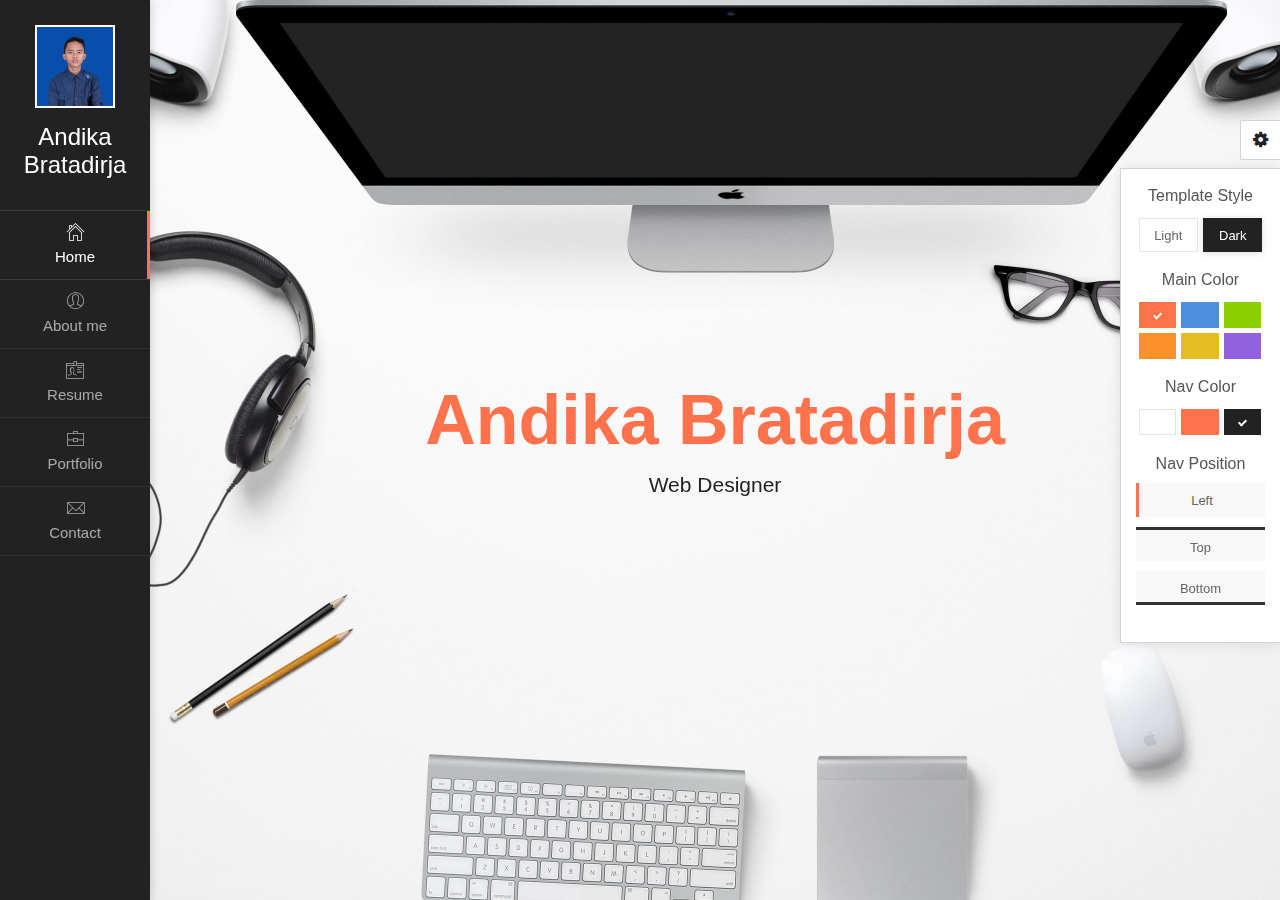
==== commit ea0e790e: "Update Page" ====
--- a/index.html
+++ b/index.html
@@ -52,11 +52,11 @@
       <!-- Header -->
       <header id="site_header" class="header mobile-menu-hide header-color-dark">
         <div class="my-photo tilt-effect">
-          <img src="asset/images/photo.png" alt="image">
+          <img src="asset/images/foto.jpeg" alt="image">
         </div>
 
         <div class="site-title-block">
-          <h1 class="site-title">Alex Smith</h1>
+          <h1 class="site-title">Andika Bratadirja</h1>
         </div>
 
         <!-- Navigation -->
@@ -88,7 +88,7 @@
       <!-- Mobile Header -->
       <div class="mobile-header mobile-visible">
         <div class="mobile-logo-container">
-          <div class="mobile-site-title">Alex Smith</div>
+          <div class="mobile-site-title">Andika Bratadirja</div>
         </div>
 
         <a class="menu-toggle mobile-visible">
@@ -108,7 +108,7 @@
             <section class="pt-page pt-page-1 section-without-bg section-paddings-0 table" data-id="home">
               <div class="section-inner">
                 <div class="home-page-block">
-                  <h2>Alex Smith</h2>
+                  <h2>Andika Bratadirja</h2>
                   <div class="owl-carousel text-rotation">                                    
                     <div class="item">
                       <p class="home-page-description">Web Designer</p>
@@ -116,6 +116,9 @@
                     <div class="item">
                       <p class="home-page-description">Frontend-developer</p>
                     </div>
+                    <div class="item">
+                        <p class="home-page-description">Android-developer</p>
+                      </div>
                   </div>
                 </div>
               </div>
@@ -129,48 +132,45 @@
                 <div class="section-title-block">
                   <div class="section-title-wrapper clearfix">
                     <h2 class="section-title">About Me</h2>
-                    <h5 class="section-description">Artist, Thinker, Creative Doer</h5>
+                    <h5 class="section-description">attempted, Thinker, Praying, happiness</h5>
                   </div>
                 </div>
 
                 <div class="row">
                   <div class="col-sm-6 col-md-6 col-lg-4 subpage-block">
                     <div class="my-photo-block tilt-effect">
-                      <img src="asset/images/photo.png" alt="">
+                      <img src="asset/images/foto.jpeg" alt="">
                     </div>
                   </div>
 
                   <div class="col-sm-6 col-md-6 col-lg-4">
-                    <h3>I am Web Designer @ Company.com</h3>
-                    <p>Praesent ut tortor consectetur, semper sapien non, lacinia augue. Aenean arcu libero, facilisis et nisi non, tempus faucibus tortor. Mauris vel nulla aliquam, pellentesque enim ac, faucibus tortor. Nulla odio nibh, cursus sit amet urna id, dignissim euismod augue.</p>
-                    <p>Duis sollicitudin, libero porttitor rutrum ultrices, turpis lorem fermentum justo, quis ornare augue tortor non est. Class aptent taciti sociosqu ad litora torquent per conubia nostra, per inceptos himenaeos.</p>
+                    <h3>SUMMARY</h3>
+                    <p>I’m Andika, I was born in Garut on April 05th, 1999. My hobby is playing futsal, travelling, and play the game, the reason i entered informatics was 
+                        because i wanted to know more about technological developments. Extensive skills in designing infrastructure, implementing business systems, 
+                        policy & procedures, restructuring, business process automation, risk management, audit controls, IT Security, virtualization and DR sites.</p>
                   </div>
 
                   <div class="col-sm-6 col-md-6 col-lg-4 subpage-block">
                     <ul class="info-list">
-                      <li><span class="title">Age</span><span class="value">29</span></li>
-                      <li><span class="title">Residence</span><span class="value">USA</span></li>
-                      <li><span class="title">Address</span><span class="value">88 Some Street, Some Town</span></li>
-                      <li><span class="title">e-mail</span><span class="value"><a href="/cdn-cgi/l/email-protection#244149454d4864415c45495448410a474b49"><span class="__cf_email__" data-cfemail="ff9a929e9693bf9a879e928f939ad19c9092">[email&#160;protected]</span></a></span></li>
-                      <li><span class="title">Phone</span><span class="value">+0123 123 456 789</span></li>
-                      <li><span class="title">Skype</span><span class="value">alex.smith</span></li>
+                      <li><span class="title">Age</span><span class="value">22</span></li>
+                      <li><span class="title">Residence</span><span class="value">INDONESIA</span></li>
+                      <li><span class="title">Address</span><span class="value">KP. Parigi, Kel. Parigi Kec. Pondok Aren, Tangerang Selatan, Banten</span></li>
+                      <li><span class="title">e-mail</span><span class="value"><a href="/cdn-cgi/l/email-protection#244149454d4864415c45495448410a474b49"><span class="__cf_email__" data-cfemail="">[andikabrata10@gmail.com]</span></a></span></li>
+                      <li><span class="title">Phone</span><span class="value">+62 812 2486 9896</span></li>
                       <li><span class="title">Freelance</span><span class="value available">Available</span></li>
                     </ul>
 
                     <ul class="social-links">
-                      <li><a class="tip social-button" href="#" title="Twitter"><i class="fa fa-twitter"></i></a></li> <!-- Full list of social icons: http://fontawesome.io/icons/#brand -->
                       <li><a class="tip social-button" href="#" title="Facebook"><i class="fa fa-facebook"></i></a></li>
-                      <li><a class="tip social-button" href="#" title="Google Plus"><i class="fa fa-google-plus"></i></a></li>
                       <li><a class="tip social-button" href="#" title="Youtube"><i class="fa fa-youtube"></i></a></li>
                       <li><a class="tip social-button" href="#" title="Instagram"><i class="fa fa-instagram"></i></a></li>
-                      <!--<li><a class="tip social-button" href="#" title="last.fm"><i class="fa fa-lastfm"></i></a></li>-->
-                      <!--<li><a class="tip social-button" href="#" title="Dribbble"><i class="fa fa-dribbble"></i></a></li>-->
+                      <li><a class="tip social-button" href="#" title="Github"><i class="fa fa-github"></i></a></li>
                     </ul>
                   </div>
                 </div>
 
                <!-- Services block -->
-                <div class="block-title">
+                <!-- <div class="block-title">
                   <h3>Services</h3>
                 </div>
 
@@ -214,11 +214,11 @@
                       </div>
                     </div>
                   </div>
-                </div>
+                </div> -->
                 <!-- End of Services block -->
 
                 <!-- Clients block -->
-                <div class="block-title">
+                <!-- <div class="block-title">
                   <h3>Clients</h3>
                 </div>
 
@@ -258,98 +258,98 @@
                       <a href="#" target="_blank"><img src="asset/images/clients/client_6.png" alt="image"></a>
                     </div>
                   </div>
-                </div>
+                </div> -->
                 <!-- End of Clients block -->
 
-                <div class="row">
+                <!-- <div class="row">
                   <div class="col-sm-12 col-md-12 subpage-block">
                     <div class="block-title">
                       <h3>Testimonials</h3>
                     </div>
-                    <div class="testimonials owl-carousel">
+                    <div class="testimonials owl-carousel"> -->
                       <!-- Testimonial 1 -->
-                      <div class="testimonial-item">
+                      <!-- <div class="testimonial-item"> -->
                         <!-- Testimonial Content -->
-                        <div class="testimonial-content">
+                        <!-- <div class="testimonial-content">
                           <div class="testimonial-text">
                             <p>"Phasellus eu nunc tincidunt, ultricies elit vitae, pretium eros. Sed sed ipsum sed massa."</p>
                           </div>
-                        </div>            
+                        </div>             -->
                         <!-- /Testimonial Content -->  
                         <!-- Testimonial Author -->
-                        <div class="testimonial-credits">
+                        <!-- <div class="testimonial-credits"> -->
                           <!-- Picture -->
-                          <div class="testimonial-picture">
+                          <!-- <div class="testimonial-picture">
                             <img src="asset/images/testimonials/testimonial_photo_1.jpg" alt="">
-                          </div>              
+                          </div>               -->
                           <!-- /Picture -->
                           <!-- Testimonial author information -->
-                          <div class="testimonial-author-info">
+                          <!-- <div class="testimonial-author-info">
                             <p class="testimonial-author">Maria Richardson</p>
                             <p class="testimonial-firm">Lindsley's Lumber</p>
-                          </div>
-                        </div>
+                          </div> -->
+                        <!-- </div> -->
                         <!-- /Testimonial author information -->               
-                      </div>
+                      <!-- </div> -->
                       <!-- End of Testimonial 1 -->
 
                       <!-- Testimonial 2 -->
-                      <div class="testimonial-item">
+                      <!-- <div class="testimonial-item"> -->
                         <!-- Testimonial Content -->
-                        <div class="testimonial-content">
+                        <!-- <div class="testimonial-content">
                           <div class="testimonial-text">
                             <p>"Vivamus porta dapibus tristique. Suspendisse et arcu eget nisi convallis eleifend nec ac lorem."</p>
                           </div>
-                        </div>            
+                        </div>             -->
                         <!-- /Testimonial Content -->  
                         <!-- Testimonial Author -->
-                        <div class="testimonial-credits">
+                        <!-- <div class="testimonial-credits"> -->
                           <!-- Picture -->
-                          <div class="testimonial-picture">
+                          <!-- <div class="testimonial-picture">
                             <img src="asset/images/testimonials/testimonial_photo_2.jpg" alt="">
-                          </div>              
+                          </div>               -->
                           <!-- /Picture -->
                           <!-- Testimonial author information -->
-                          <div class="testimonial-author-info">
+                          <!-- <div class="testimonial-author-info">
                             <p class="testimonial-author">John Doe</p>
                             <p class="testimonial-firm">Apple Inc.</p>
-                          </div>
-                        </div>
+                          </div> -->
+                        <!-- </div> -->
                         <!-- /Testimonial author information -->               
-                      </div>
+                      <!-- </div> -->
                       <!-- End of Testimonial 2 -->
 
                       <!-- Testimonial 3 -->
-                      <div class="testimonial-item">
+                      <!-- <div class="testimonial-item"> -->
                         <!-- Testimonial Content -->
-                        <div class="testimonial-content">
+                        <!-- <div class="testimonial-content">
                           <div class="testimonial-text">
                             <p>"Aliquam congue auctor lectus sed fermentum. Nulla ultricies tellus quis sapien lacinia egestas."</p>
                           </div>
-                        </div>            
+                        </div>             -->
                         <!-- /Testimonial Content -->  
                         <!-- Testimonial Author -->
-                        <div class="testimonial-credits">
+                        <!-- <div class="testimonial-credits"> -->
                           <!-- Picture -->
-                          <div class="testimonial-picture">
+                          <!-- <div class="testimonial-picture">
                             <img src="asset/images/testimonials/testimonial_photo_3.jpg" alt="">
-                          </div>              
+                          </div>               -->
                           <!-- /Picture -->
                           <!-- Testimonial author information -->
-                          <div class="testimonial-author-info">
+                          <!-- <div class="testimonial-author-info">
                             <p class="testimonial-author">George McQueen</p>
                             <p class="testimonial-firm">Harmony House</p>
                           </div>
-                        </div>
+                        </div> -->
                         <!-- /Testimonial author information -->               
-                      </div>
+                      <!-- </div> -->
                       <!-- End of Testimonial 3 -->
-                    </div>
-                  </div>
-                </div>
+                    <!-- </div>
+                  </div>
+                </div> -->
 
                 <!-- Fun facts block -->
-                <div class="block-title">
+                <!-- <div class="block-title">
                   <h3>Fun Facts</h3>
                 </div>
 
@@ -385,7 +385,7 @@
                       <span class="fun-value">20,000</span>
                     </div>
                   </div>
-                </div>
+                </div> -->
                 <!-- End of Fun fucts block -->
               </div>
             </section>
@@ -398,7 +398,7 @@
                 <div class="section-title-block">
                   <div class="section-title-wrapper">
                     <h2 class="section-title">Resume</h2>
-                    <h5 class="section-description">6 Years of Experience</h5>
+                    <h5 class="section-description">2 Years of Experience</h5>
                   </div>
                 </div>
 
@@ -410,24 +410,17 @@
                     <div class="timeline">
                       <!-- Single event -->
                       <div class="timeline-event te-primary">
-                        <h5 class="event-date">2010</h5>
-                        <h4 class="event-name">Specialization Course</h4>
-                        <span class="event-description">University of Studies</span>
-                        <p>Mauris magna sapien, pharetra consectetur fringilla vitae, interdum sed tortor.</p>
+                        <h5 class="event-date">2013 - 2016</h5>
+                        <h4 class="event-name">SMAN Tangerang Selatan</h4>
+                        <span class="event-description">South Tangerang, Banten</span>
+                        <p>Natural Sciences Major (IPA)</p>
                       </div>
                       <!-- Single event -->
                       <div class="timeline-event te-primary">
-                        <h5 class="event-date">2009</h5>
-                        <h4 class="event-name">Specialization Course</h4>
-                        <span class="event-description">University of Studies</span>
-                        <p>Mauris magna sapien, pharetra consectetur fringilla vitae, interdum sed tortor.</p>
-                      </div>
-                      <!-- Single event -->
-                      <div class="timeline-event te-primary">
-                        <h5 class="event-date">2008</h5>
-                        <h4 class="event-name">Specialization Course</h4>
-                        <span class="event-description">University of Studies</span>
-                        <p>Mauris magna sapien, pharetra consectetur fringilla vitae, interdum sed tortor.</p>
+                        <h5 class="event-date">2016 - 2020</h5>
+                        <h4 class="event-name">Universitas Komputer Indonesia</h4>
+                        <span class="event-description">Bandung, West Java</span>
+                        <p>Informatics Engineering <br> (GPA: 3.53 / 4.00)</p>
                       </div>
                     </div>
                   </div>
@@ -439,47 +432,84 @@
                     <div class="timeline">
                       <!-- Single event -->
                       <div class="timeline-event te-primary">
-                        <h5 class="event-date">Dec 2012 - Current</h5>
-                        <h4 class="event-name">Frontend-developer</h4>
-                        <span class="event-description">Web Agency</span>
-                        <p>Mauris magna sapien, pharetra consectetur fringilla vitae, interdum sed tortor.</p>
+                        <h5 class="event-date">Oct 2020 - Feb 2022</h5>
+                        <h4 class="event-name">Android-developer</h4>
+                        <span class="event-description">PT Nata Connexindo Digital</span>
+                        <!-- <p>Mauris magna sapien, pharetra consectetur fringilla vitae, interdum sed tortor.</p> -->
+                        <ul style="font-size: small; color: white; padding-left: 6%;">
+                            <li>Design and build 10 smart selling tools apps, sales apps, cashier apps, autoReplay and blast apps for whatsapp.</li>
+                            <li>Understand to service API for android backend.</li>
+                            <li>Devised documentation for each app, detailing operation aspects, functions, capabilities and features.</li>
+                            <li>Provided dedicated support and timely issue resolution to clients following successful app launch.</li>
+                            <li>Employed third-party APIs to facilitate seamless access to external, in app cloud data.</li>
+                            <li>Consistently used Android SDK to produce highly effective and nuanced content.</li>
+                            <li>Published more than 15 Android apps from inception to deployment.</li>
+                            <li>Delivered weekly progress report to executive staff and informed applicable parties of upcoming milestones.</li>
+                            <li>Tested applications prior to final review to verify issue resolution.</li>
+                        </ul>
+
                       </div>
                       <!-- Single event -->
                       <div class="timeline-event te-primary">
-                        <h5 class="event-date">Dec 2011 - Nov 2012</h5>
-                        <h4 class="event-name">Web Designer</h4>
-                        <span class="event-description">Apple Inc.</span>
-                        <p>Mauris magna sapien, pharetra consectetur fringilla vitae, interdum sed tortor.</p>
+                        <h5 class="event-date">Aug 2019 - Sep 2019</h5>
+                        <h4 class="event-name">Android Developer</h4>
+                        <span class="event-description">CV. Bentang Inspira Teknologi</span>
+                        <ul style="font-size: small; color: white; padding-left: 6%;">
+                            <li>Create android application for company profile.</li>
+                            <li>Create a REST API to connect the Company Profile application with the Company Profile web</li>
+                            <li>Create UI/UX for Company Profile application.</li>
+                        </ul>
                       </div>
                       <!-- Single event -->
                       <div class="timeline-event te-primary">
-                        <h5 class="event-date">Jan 2010 - Dec 2011</h5>
-                        <h4 class="event-name">Graphic Designer</h4>
-                        <span class="event-description">Web Agency</span>
-                        <p>Mauris magna sapien, pharetra consectetur fringilla vitae, interdum sed tortor.</p>
+                        <h5 class="event-date">Intership</h5>
+                        <h4 class="event-name">Web Developer</h4>
+                        <span class="event-description">PT. Dharma Kreasi Nusantara</span>
+                        <ul style="font-size: small; color: white; padding-left: 6%;">
+                            <li>Developed user interfaces with modern JavaScript frameworks, HTML5 and CSS3, Bootstrap.</li>
+                            <li>Connecting to database with API.</li>
+                            <li>Collaborated with project managers, testers, end-users, and distributors.</li>
+                            <li>Designed and implemented web components across new and existing designs.</li>
+                            <li>Troubleshot and debugged code ensuring compatibility with devices, browsers, and operating systems.</li>
+                        </ul>
                       </div>
                     </div>
                   </div>
 
                   <div class="col-sm-6 col-md-4 subpage-block">
                     <div class="block-title">
-                      <h3>Design Skills</h3>
+                      <h3>Framework Skills</h3>
                     </div>
                     <div class="skills-info">
-                      <h4>Web Design</h4>                               
+                      <h4>Android SDK</h4>                               
                       <div class="skill-container">
                         <div class="skill-percentage skill-1"></div>
                       </div>
 
-                      <h4>Graphic Design</h4>
+                      <h4>CodeIgniter</h4>
                       <div class="skill-container">
                         <div class="skill-percentage skill-2"></div>
                       </div>
 
-                      <h4>Print Design</h4>
+                      <h4>Google Design Sprint</h4>
                       <div class="skill-container">
                         <div class="skill-percentage skill-3"></div>
-                      </div> 
+                      </div>
+                      
+                      <h4>Bootstrap</h4>                               
+                      <div class="skill-container">
+                        <div class="skill-percentage skill-1"></div>
+                      </div>
+
+                      <h4>Open CV</h4>                               
+                      <div class="skill-container">
+                        <div class="skill-percentage skill-1"></div>
+                      </div>
+
+                      <h4>React JS</h4>                               
+                      <div class="skill-container">
+                        <div class="skill-percentage skill-1"></div>
+                      </div>
                     </div>
 
                     <div class="block-title">
@@ -501,7 +531,7 @@
                         <div class="skill-percentage skill-6"></div>
                       </div>
 
-                      <h4>Wordpress</h4>
+                      <h4>Java</h4>
                       <div class="skill-container">
                         <div class="skill-percentage skill-7"></div>
                       </div>
@@ -510,8 +540,81 @@
                       <div class="skill-container">
                         <div class="skill-percentage skill-8"></div>
                       </div>
-                    </div>
-                  </div>
+
+                      <h4>Kotlin</h4>
+                      <div class="skill-container">
+                        <div class="skill-percentage skill-8"></div>
+                      </div>
+
+                      <h4>SQL</h4>
+                      <div class="skill-container">
+                        <div class="skill-percentage skill-8"></div>
+                      </div>
+
+                      <h4>Python</h4>
+                      <div class="skill-container">
+                        <div class="skill-percentage skill-8"></div>
+                      </div>
+
+                      <h4>JavaScript</h4>
+                      <div class="skill-container">
+                        <div class="skill-percentage skill-8"></div>
+                      </div>
+
+                      <h4>Microsoft Office</h4>
+                      <div class="skill-container">
+                        <div class="skill-percentage skill-8"></div>
+                      </div>
+                    </div>
+                    <div class="block-title">
+                        <h3>TOOLS Skills</h3>
+                    </div>
+                    <div class="skills-info">
+                        <h4>Android Studio</h4>                               
+                        <div class="skill-container">
+                            <div class="skill-percentage skill-1"></div>
+                        </div>
+
+                        <h4>Intellij IDEA</h4>
+                        <div class="skill-container">
+                            <div class="skill-percentage skill-2"></div>
+                        </div>
+
+                        <h4>GIT</h4>
+                        <div class="skill-container">
+                            <div class="skill-percentage skill-2"></div>
+                        </div>
+
+                        <h4>Sublime</h4>
+                        <div class="skill-container">
+                            <div class="skill-percentage skill-2"></div>
+                        </div>
+
+                        <h4>Visual Studio</h4>
+                        <div class="skill-container">
+                            <div class="skill-percentage skill-2"></div>
+                        </div>
+
+                        <h4>PyCharm</h4>
+                        <div class="skill-container">
+                            <div class="skill-percentage skill-2"></div>
+                        </div>
+                        
+                        <h4>Adobe XD</h4>
+                        <div class="skill-container">
+                            <div class="skill-percentage skill-2"></div>
+                        </div>
+
+                        <h4>Star UML</h4>
+                        <div class="skill-container">
+                            <div class="skill-percentage skill-2"></div>
+                        </div>
+
+                        <h4>Visual Studio Code</h4>
+                        <div class="skill-container">
+                            <div class="skill-percentage skill-2"></div>
+                        </div>
+                    </div>
                 </div>
                 <div class="row">
                   <div class="col-sm-12 col-md-12">
